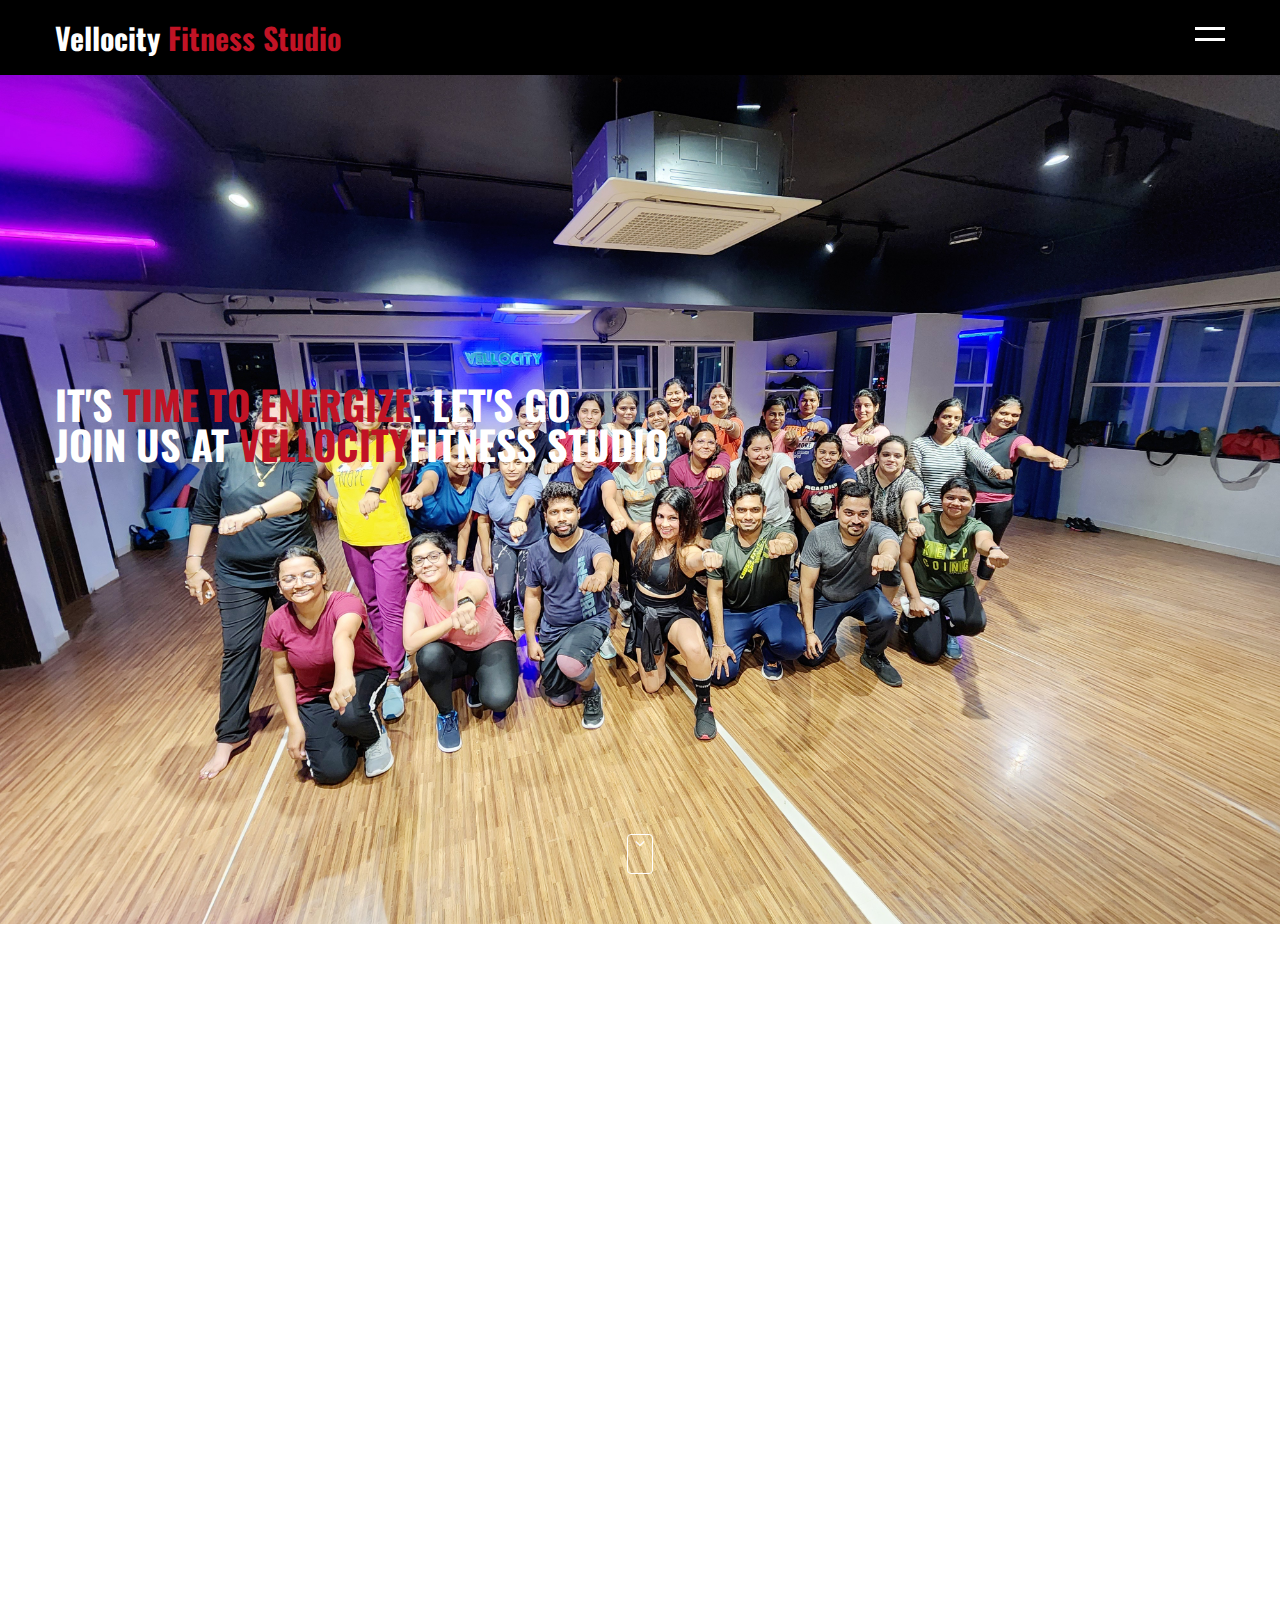
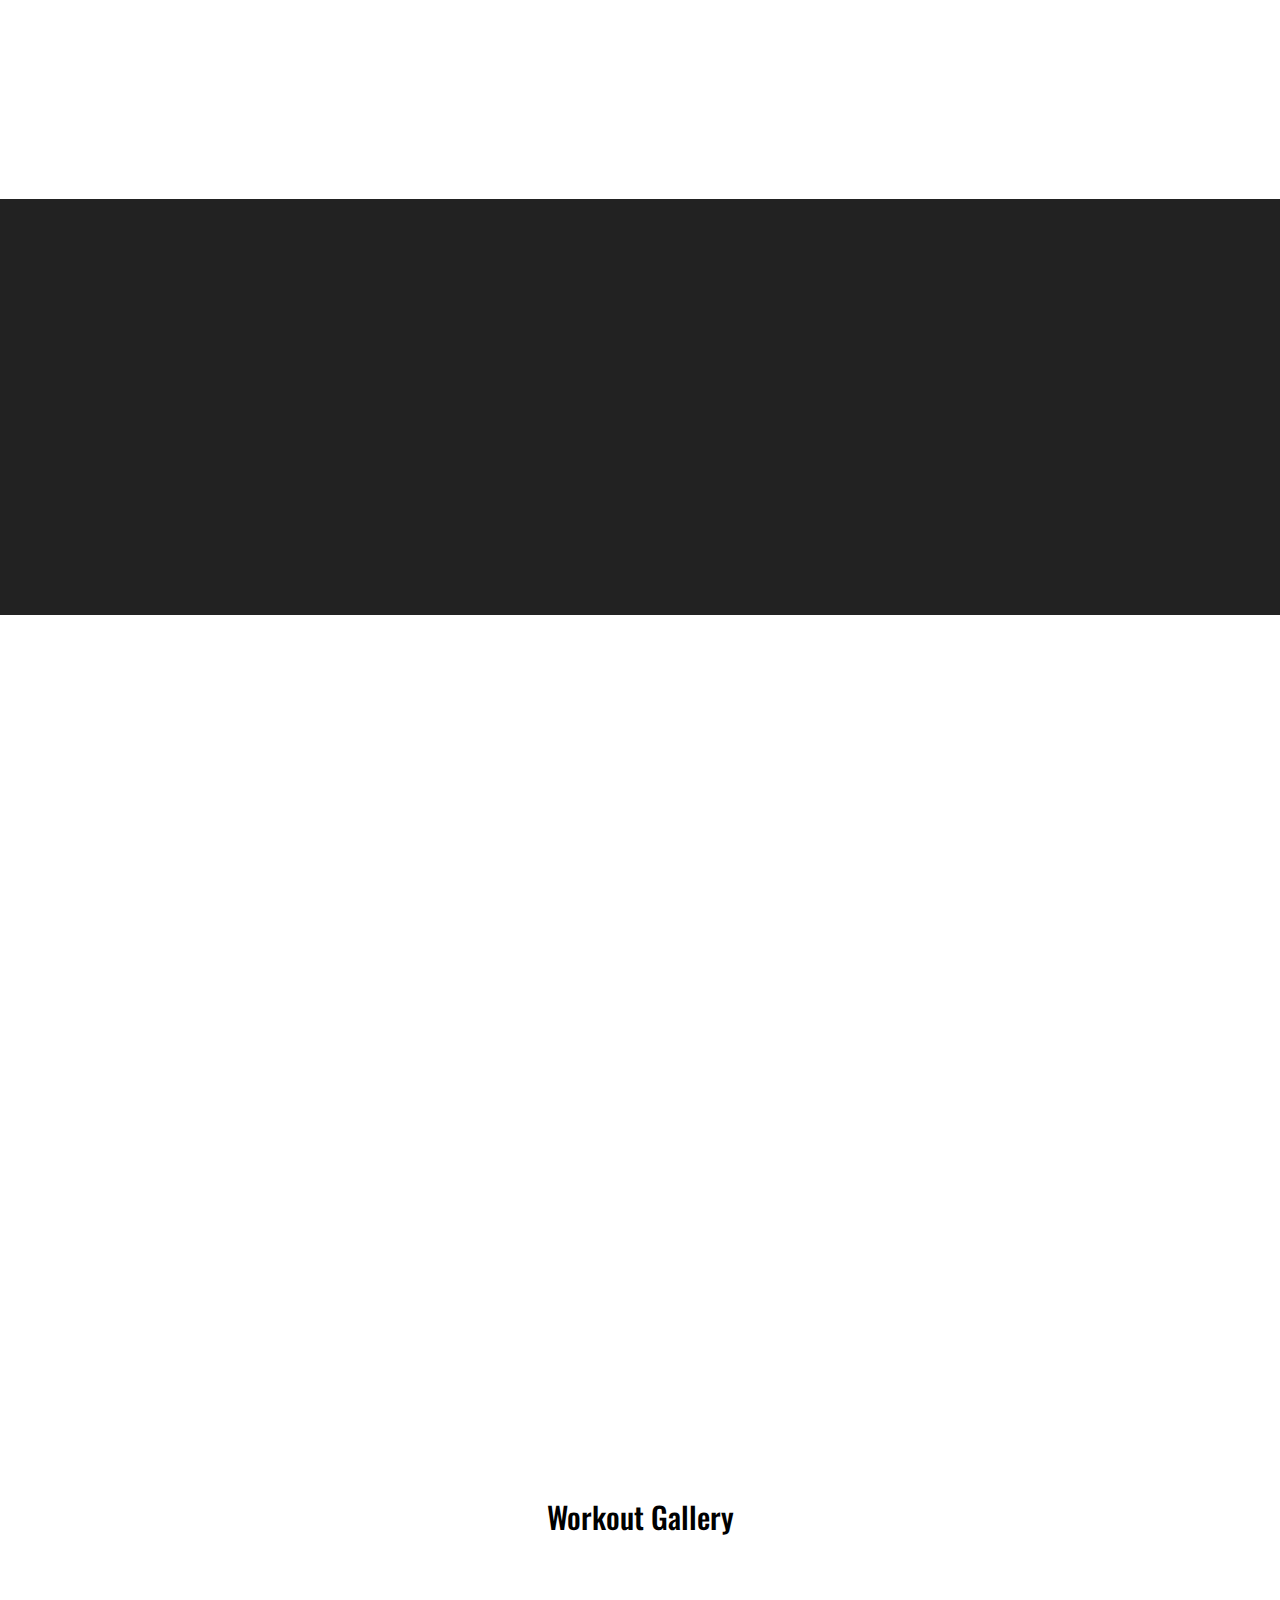
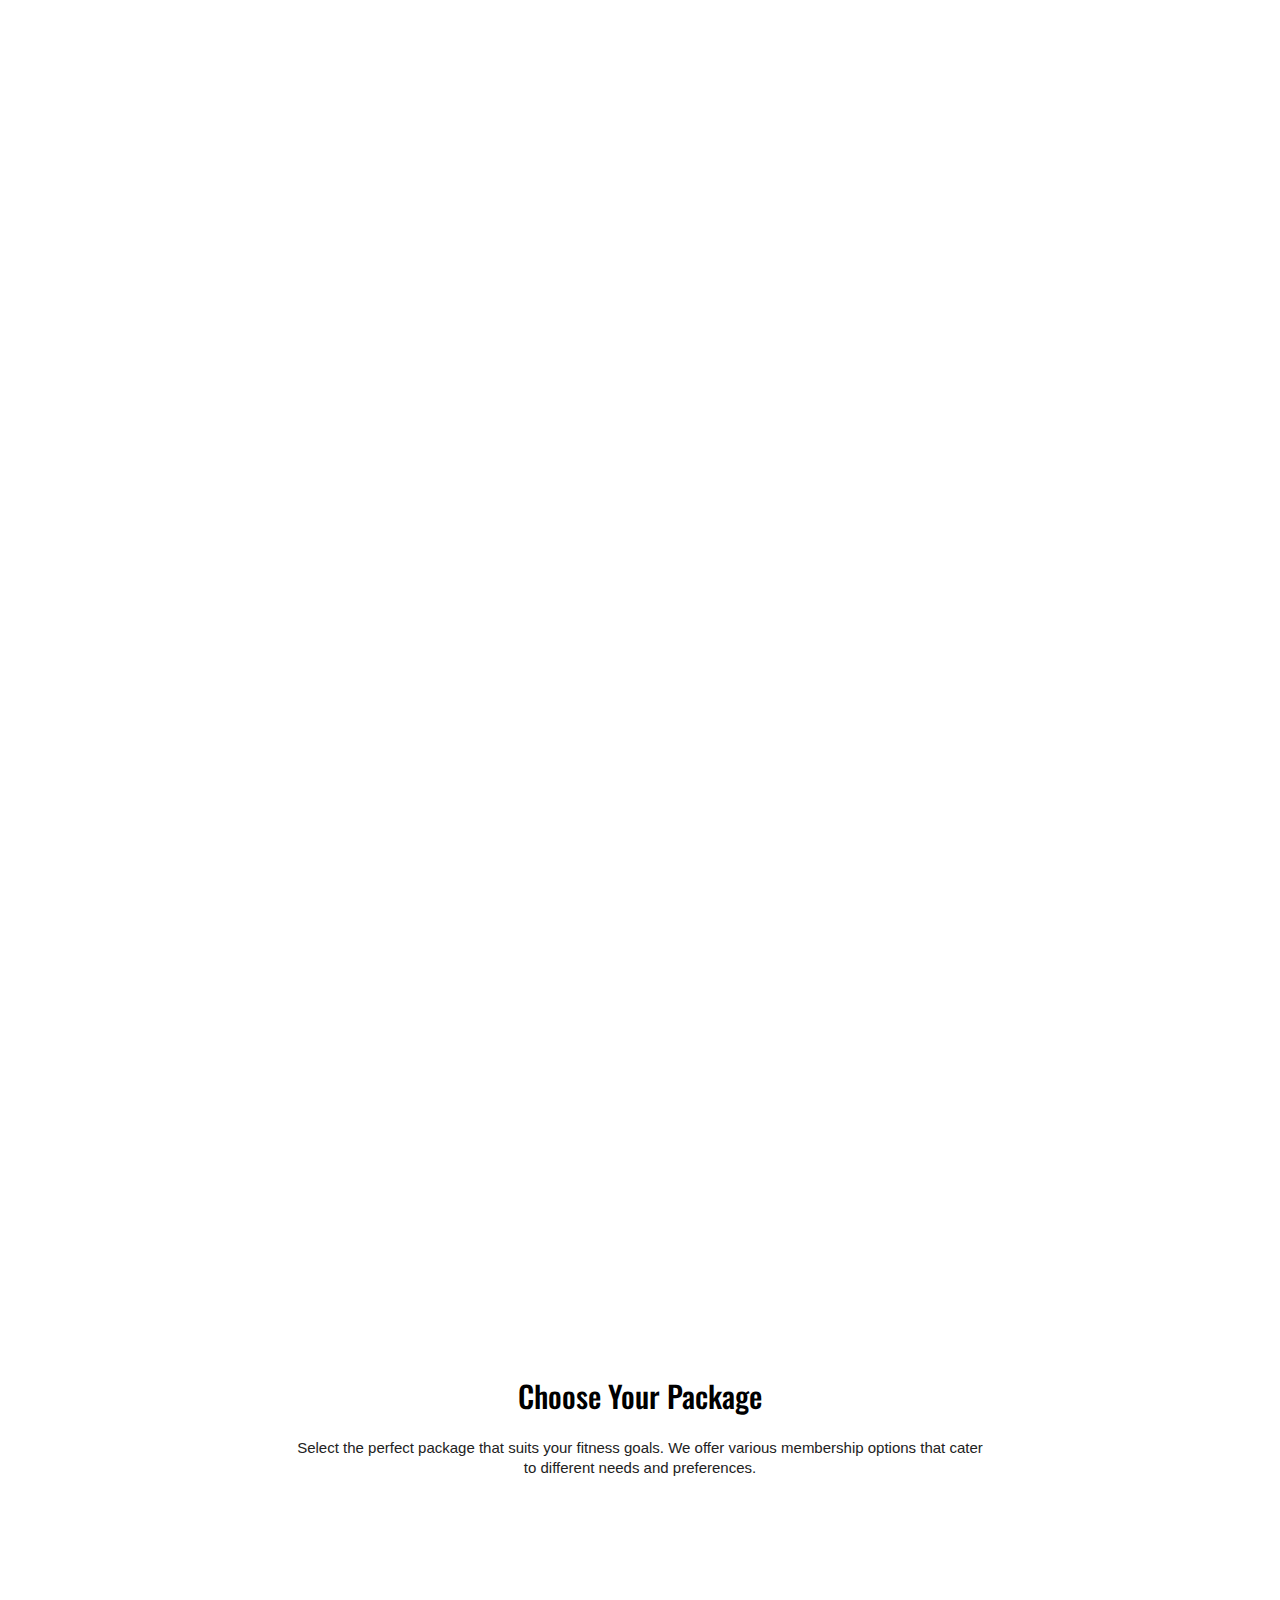
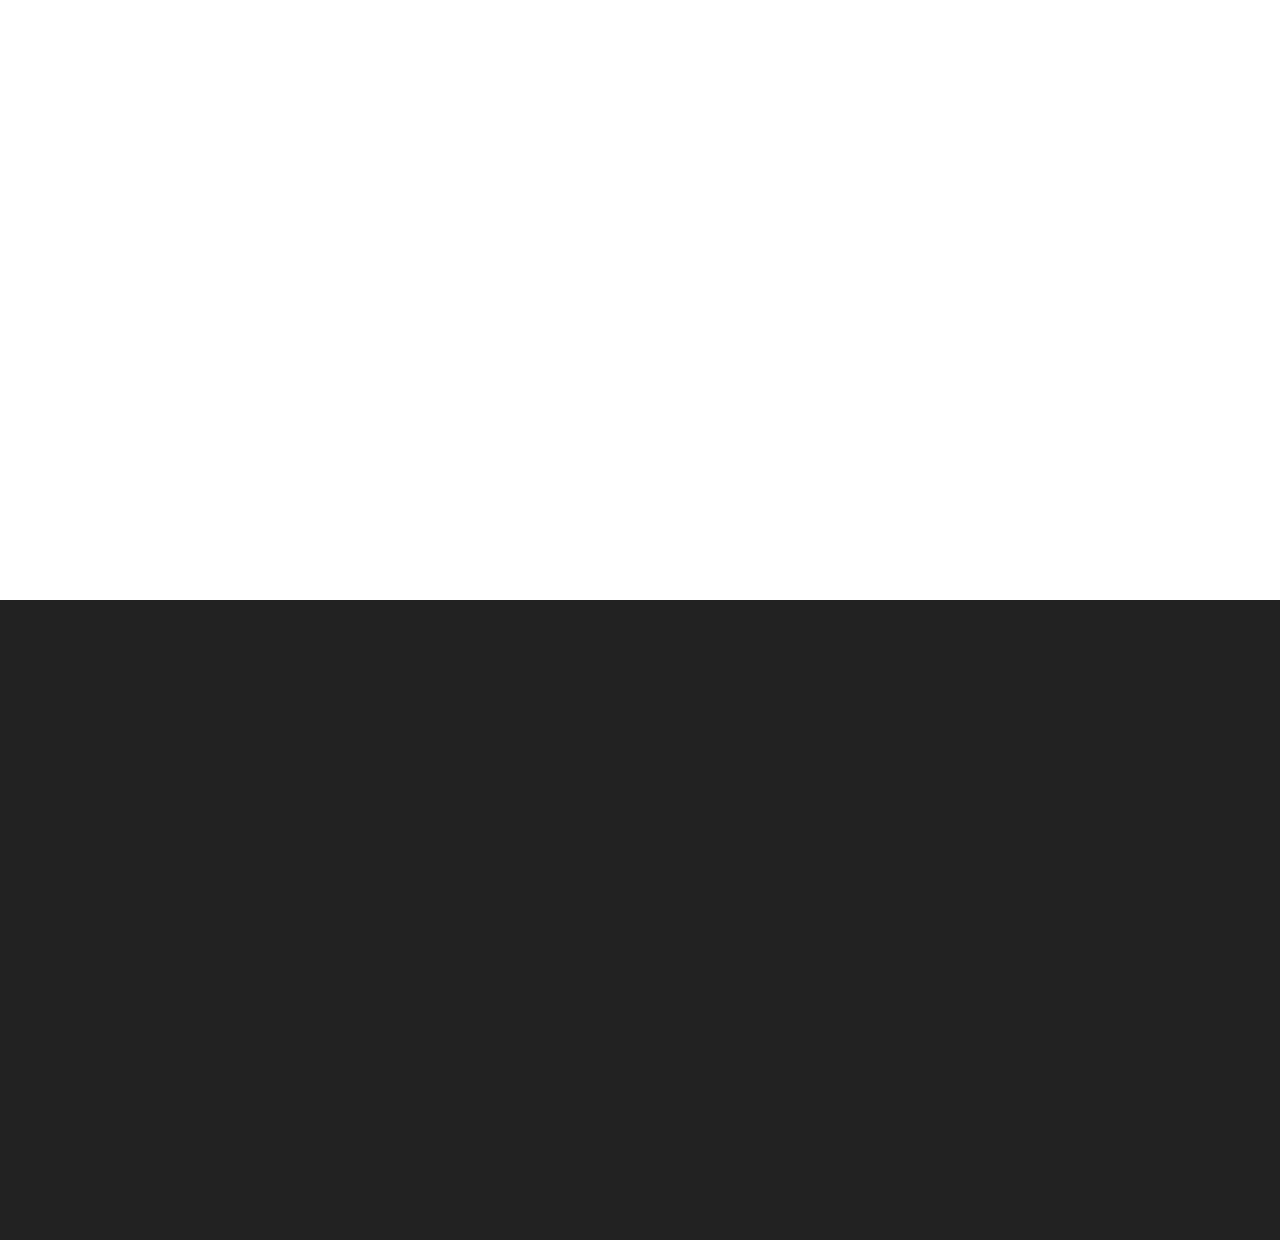
==== index.html @ 9fbf575a "website" ====
Here's your updated `index.html` for "Vellocity Fitness Studio" based on the provided business information:

```html
<!DOCTYPE html>
<html>
<head>
    <title>Vellocity Fitness Studio - Wakad, Pune</title>
    <meta name="viewport" content="width=device-width, initial-scale=1">
    <link rel="stylesheet" href="css/animate.css">
    <link rel="stylesheet" type="text/css" href="css/style.css">
    <style>
        .wow:first-child {
            visibility: hidden;
        }
    </style>
</head>
<body>
 
 <!-- Start Header  -->
 <header>
     <div class="container">
        <div class="logo">
             <a href="">Vellocity <span>Fitness Studio</span></a>
        </div>
        <a href="javascript:void(0)" class="ham-burger">
           <span></span>    
           <span></span>
        </a>
        <div class="nav">
            <ul>
                <li><a href="#home">Home</a></li>
                <li><a href="#about">About</a></li>
                <li><a href="#schedule">Schedule</a></li>
                <li><a href="#price">Price</a></li>
                <li><a href="#contact">Contact</a></li>
            </ul>
        </div>
     </div>
 </header>
 <!-- End Header  -->

  <!-- Start Home -->
  <section class="home wow flash" id="home">
     <div class="container">
          <h1 class="wow slideInLeft" data-wow-delay="1s">It's <span>time to energize</span>. Let's go</h1>
          <h1 class="wow slideInRight" data-wow-delay="1s">Join us at <span>Vellocity</span>Fitness Studio</h1>
     </div>
      <!-- go down -->
          <a href="#about" class="go-down">
              <i class="fa fa-angle-down" aria-hidden="true"></i>
          </a>
      <!-- go down -->
  </section>
  <!-- End Home -->

 <!-- Start About -->
  <section class="about" id="about">
      <div class="container">
          <div class="content">
               <div class="box wow bounceInUp">
                   <div class="inner">
                       <div class="img">
                          <img src="images/about1.jpg" alt="about" />
                       </div>
                       <div class="text">
                           <h4>High-Energy Zumba</h4>
                           <p>Experience the thrill of Zumba with our expert-led classes that promise to keep you moving. Perfect for anyone looking to infuse fun and energy into their workout routine.</p>
                       </div>
                   </div>
               </div>
                <div class="box wow bounceInUp" data-wow-delay="0.2s">
                   <div class="inner">
                       <div class="img">
                          <img src="images/about2.jpg" alt="about" />
                       </div>
                       <div class="text">
                           <h4>Yoga & More</h4>
                           <p>Our versatile yoga sessions cater to all levels, providing a calm yet challenging class for every participant. Perfect for enhancing flexibility, balance, and overall wellness.</p>
                       </div>
                   </div>
               </div>
               <div class="box wow bounceInUp">
				<div class="inner">
					<div class="img">
					   <img src="images/about3.jpg" alt="about" />
					</div>
					<div class="text">
						<h4>Bollywood Fitness</h4>
						<p>Experience the vibrant energy of Bollywood dance with our Bolly-Fit classes. Perfect for those who love to dance and want to get fit in the process. Its amazing how much fun you can have while dancing.</p>
					</div>
				</div>
			</div>
          </div>
      </div>
  </section>
 <!-- End About -->




<!-- Start Today -->
 <section class="start-today">
    <div class="container">
         <div class="content">
              <div class="box text wow slideInLeft">
                 <h2>Start Your Fitness Journey Today</h2>
                 <p>Don't wait any longer to take the first step towards a healthier, happier you. Join Vellocity Fitness Studio and discover your potential.</p>
                 <a href="#contact" class="btn">Join Now</a>
              </div>
              <div class="box img wow slideInRight">
                 <img src="images/gallery4.jpg" alt="start today" />
              </div>
         </div>
    </div>
 </section>
<!-- End Start Today -->

<!-- Start Schedule -->
<section class="schedule" id="schedule">
    <div class="container">
        <div class="content">
            <div class="box text wow slideInLeft">
                <h2>Class Schedule</h2>
                <p>
                    Check out our weekly class schedule to find the perfect time for your workout. Our flexible scheduling allows you to work out at your convenience.
                </p>
                <img src="images/schedule1.png" alt="schedule" />
            </div>
            <div class="box timing wow slideInRight">
                <table class="table">
                    <tbody>
                        <tr>
                            <td class="day">Monday</td>
                            <td><strong>6:00 AM - 10:00 AM</strong></td>
                            <td>Zumba every hour on the hour</td>
                        </tr>
                        <tr>
                            <td></td>
                            <td><strong>7:00 PM & 8:00 PM</strong></td>
                            <td>Zumba</td>
                        </tr>
                        <tr>
                            <td class="day">Tuesday</td>
                            <td><strong>6:00 AM - 10:00 AM</strong></td>
                            <td>Bolly-Fit at 6, 7, 8 AM; HIIT/Circuit/Core at 9 AM; Zumba at 10 AM</td>
                        </tr>
                        <tr>
                            <td></td>
                            <td><strong>7:00 PM & 8:00 PM</strong></td>
                            <td>Yoga at 7 PM; Zumba at 8 PM</td>
                        </tr>
                        <tr>
                            <td class="day">Wednesday</td>
                            <td><strong>6:00 AM - 10:00 AM</strong></td>
                            <td>Zumba at 6 AM; Yoga at 7 AM; Zumba at 8 AM; Bolly-Fit at 10 AM</td>
                        </tr>
                        <tr>
                            <td></td>
                            <td><strong>7:00 PM & 8:00 PM</strong></td>
                            <td>Zumba</td>
                        </tr>
                        <tr>
                            <td class="day">Thursday</td>
                            <td><strong>6:00 AM - 10:00 AM</strong></td>
                            <td>Bolly-Fit at 6 AM, 9 AM; Zumba at 7 AM; Yoga at 8 AM; Zumba at 10 AM</td>
                        </tr>
                        <tr>
                            <td></td>
                            <td><strong>7:00 PM & 8:00 PM</strong></td>
                            <td>Bolly-Fit</td>
                        </tr>
                        <tr>
                            <td class="day">Friday</td>
                            <td><strong>6:00 AM - 10:00 AM</strong></td>
                            <td>Zumba at 6 AM, 9 AM; Bolly-Fit at 7 AM, 8 AM, 10 AM</td>
                        </tr>
                        <tr>
                            <td></td>
                            <td><strong>7:00 PM & 8:00 PM</strong></td>
                            <td>Zumba at 7 PM; Bolly-Fit at 8 PM</td>
                        </tr>
                        <tr>
                            <td class="day">Saturday</td>
                            <td><strong>9:00 AM</strong></td>
                            <td>Yoga</td>
                        </tr>
                        <tr>
                            <td class="day">Sunday</td>
                            <td><strong>9:00 AM</strong></td>
                            <td>Zumba</td>
                        </tr>
                    </tbody>
                </table>
            </div>
        </div>
    </div>
</section>
<!-- End Schedule -->


<!-- Start Gallery -->
  <section class="gallery" id="gallery">
     <h2>Workout Gallery</h2>
    <div class="content">
         <div class="box wow slideInLeft">
             <img src="images/gallery1.jpg" alt="gallery" />
         </div>
         <div class="box wow slideInRight">
             <img src="images/gallery2.jpg" alt="gallery" />
         </div>
         <div class="box wow slideInLeft">
             <img src="images/gallery3.jpg" alt="gallery" />
         </div>
         <div class="box wow slideInRight">
             <img src="images/gallery5.jpg" alt="gallery" />
         </div>
    </div>
  </section>
<!-- End Gallery -->

<!-- Start Price -->
<section class="price-package" id="price">
    <div class="container">
        <h2>Choose Your Package</h2>
        <p class="title-p">Select the perfect package that suits your fitness goals. We offer various membership options that cater to different needs and preferences.</p>
        <div class="content">
            <div class="box wow bounceInUp">
                <div class="inner">
                    <div class="price-tag">
                        ₹2500 for 1 month
                    </div>
                    <div class="img">
                        <img src="images/price1.jpg" alt="price" />
                    </div>
                    <div class="text">
                        <h3>Basic Membership</h3>
                        <p>Access to gym facilities and all group classes. One-month membership. Contact for any offers.</p>
                        <a href="" class="btn">Join Now</a>
                    </div>
                </div>
            </div>
            <div class="box wow bounceInUp" data-wow-delay="0.2s">
                <div class="inner">
                    <div class="price-tag">
                        ₹6500 for 3 months
                    </div>
                    <div class="img">
                        <img src="images/price2.jpg" alt="price" />
                    </div>
                    <div class="text">
                        <h3>Standard Membership</h3>
                        <p>Enjoy a three-month membership with full access to our gym and classes. Save upto 20% off the standard rate. Contact for any offers.</p>
                        <a href="" class="btn">Join Now</a>
                    </div>
                </div>
            </div>
            <div class="box wow bounceInUp" data-wow-delay="0.4s">
                <div class="inner">
                    <div class="price-tag">
                        ₹12000 for 6 months
                    </div>
                    <div class="img">
                        <img src="images/price3.jpg" alt="price" />
                    </div>
                    <div class="text">
                        <h3>Premium Membership</h3>
                        <p>Six-month membership offering the most value with unlimited access and significant savings of more than 50%. Contact for any offers.</p>
                        <a href="" class="btn">Join Now</a>
                    </div>
                </div>
            </div>
            </div>
        </div>
    </div>
</section>

   <!-- End Price -->
  
   <!-- Start Contact -->
<section class="contact" id="contact">
	<div class="container">
	   <div class="content">
		   <div class="box text wow slideInRight">
				<h2>Get Connected with Vellocity Fitness Studio</h2>
				 <p class="title-p">Join us for a transformative fitness experience at the heart of Wakad, Pune. Reach out today to start your journey with Vellocity!</p>
				 <div class="info">
					 <ul>
						 <li><span class="fa fa-map-marker"></span> 202-203, 3rd Floor, Nisarg Tulip, above Vitalife clinic Nearest landmark Polaris hospital, Datta Mandir Rd, Wakad, Pune, Maharashtra 411057</li>
						 <li><span class="fa fa-phone"></span> +91 9766623660</li>
						 <li><span class="fa fa-envelope"></span> vellocityfds@gmail.com</li>
					 </ul>
				 </div>
				 <div class="social">
					  <a href="https://www.facebook.com/Vellocity"><span class="fa fa-facebook"></span></a>
					  <a href="https://instagram.com/vellocityfndstudio"><span class="fa fa-instagram-main"></span></a>
					  <a href="https://instagram.com/artteeofficial"><span class="fa fa-instagram-cold"></span></a>
					  <a href="https://www.youtube.com/@VellocityFitnessDanceStudio"><span class="fa fa-youtube-play"></span></a>
				 </div>
				 <div class="copy">
					 Powered By &copy; Vellocity Fitness Studio
				 </div>
		   </div>
		   <!-- Embed Google Maps -->
		   <div class="box map wow fadeIn">
			<iframe src="https://www.google.com/maps/embed?pb=!1m14!1m8!1m3!1d15125.672309818177!2d73.7641115!3d18.6002561!3m2!1i1024!2i768!4f13.1!3m3!1m2!1s0x3bc2b96e6f27c2df%3A0xb697a93cb6021c9b!2sVellocity%20Fitness%20Studio!5e0!3m2!1sen!2sin!4v1716822886343!5m2!1sen!2sin" width="600" height="450" style="border:0;" allowfullscreen="" loading="lazy" referrerpolicy="no-referrer-when-downgrade"></iframe>
		   </div>
	   </div>
	</div>
 </section>
 <!-- End Contact -->
 
  
   <!-- jquery -->
   <script src="https://ajax.googleapis.com/ajax/libs/jquery/3.4.1/jquery.min.js"></script>
  <script>
	  $(document).ready(function(){
  
		$(".ham-burger, .nav ul li a").click(function(){
		 
		  $(".nav").toggleClass("open")
  
		  $(".ham-burger").toggleClass("active");
		})      
		$(".accordian-container").click(function(){
		  $(".accordian-container").children(".body").slideUp();
		  $(".accordian-container").removeClass("active")
		  $(".accordian-container").children(".head").children("span").removeClass("fa-angle-down").addClass("fa-angle-up")
		  $(this).children(".body").slideDown();
		  $(this).addClass("active")
		  $(this).children(".head").children("span").removeClass("fa-angle-up").addClass("fa-angle-down")
		})
  
		 $(".nav ul li a, .go-down").click(function(event){
		   if(this.hash !== ""){
  
				event.preventDefault();
  
				var hash=this.hash; 
  
				$('html,body').animate({
				  scrollTop:$(hash).offset().top
				},800 , function(){
				   window.location.hash=hash;
				});
  
				// add active class in navigation
				$(".nav ul li a").removeClass("active")
				$(this).addClass("active")
		   }
		})
  })
  
  </script>
  <script src="js/wow.min.js"></script>
  <script>
	  wow = new WOW(
		{
		  animateClass: 'animated',
		  offset:       0,
		}
	  );
	  wow.init();
	</script>
  </body>
  </html>
---- css/style.css ----
@import url('https://fonts.googleapis.com/css?family=Oswald:300,400,500,600,700&display=swap');
@import url('https://stackpath.bootstrapcdn.com/font-awesome/4.7.0/css/font-awesome.min.css');
@import url('https://fonts.googleapis.com/css?family=Open+Sans&display=swap');

body{
	margin:0;
	padding:0;
	overflow-x: hidden;
}

*{
	box-sizing: border-box;
	margin:0;
	padding:0;
	font-family: 'Oswald', sans-serif;
}

/*Header*/

header{
	position:fixed;
	left: 0px;
	top:0px;
	width: 100%;
	z-index: 10;
	background-color: #000000;
	padding:15px 15px;
}
header .container{
	-webkit-display: flex;
	display: flex;
	justify-content: space-between;
	align-items: center;
}

header .logo a{
	font-size: 30px;
	text-decoration: none;
	color:#ffffff;
	font-weight: 700;
}
header .logo a span{
	color:#c11325;
}
header .nav{
	position: fixed;
	background-color: #c11325;
	width: 280px;
	top:0;
	right:0;
	height: 100%;
	z-index: 99;
	padding:100px 0px 15px; 
	-webkit-transform: translateX(100%);
	transform: translateX(100%);
	-webkit-transition: transform .5s ease;
    transition: transform .5s ease;
}
header .nav.open{
	-webkit-transform: translateX(0);
	transform: translateX(0);
}
header .nav ul{
	list-style: none;
	margin:0;
	padding:0px;
}
header .nav ul li{
display: block;
}
header .nav ul li a{
	text-decoration: none;
	font-size: 30px;
	font-weight: 400;
    color:#ffffff;
    display: block;
    position: relative;
    padding:10px 30px;
}
header .nav ul li a.active::before{
	content: '';
	position: absolute;
	left:0px;
	top:0px;
	height: 100%;
	width:100%;
	background-color:#000000;
	opacity:.2;
	-webkit-transition: width .5s ease;
	transition: width .5s ease;
	z-index: -1;
}
header .nav ul li a::before{
	content: '';
	position: absolute;
	left:0px;
	top:0px;
	height: 100%;
	width:0px;
	background-color:#000000;
	opacity:.2;
	-webkit-transition: width .5s ease;
	transition: width .5s ease;
	z-index: -1;
}
header .nav ul li a:hover::before{
	width: 100%;
}
header .ham-burger{
	display: inline-block;
	position: relative;
	z-index: 100;
}
header .ham-burger span{
	height: 3px;
	margin-bottom:8px;
	display: block;
	background-color:#ffffff;
	width:30px;
	-webkit-transition: transform .5s ease;
	transition: transform .5s ease;
}
header .ham-burger span:nth-child(1){
	transform-origin: left top;
}
header .ham-burger span:nth-child(2){
	transform-origin: left bottom;
}

header .ham-burger.active span:nth-child(1){
	-webkit-transform: rotate(45deg) translateY(-6px);
	transform: rotate(45deg) translateY(-6px);
}
header .ham-burger.active span:nth-child(2){
	-webkit-transform: rotate(-45deg) translateY(6px);
	transform: rotate(-45deg) translateY(6px)
}

.container{
	max-width: 1170px;
	margin: auto;
}

/*Home section*/
.home{
	height: 100vh;
	background-image: url('../images/home.jpg');
	background-size: cover;
	padding:15px;
	-webkit-display: flex;
	display: flex;
	position: relative;
}
.home .go-down{
  position: absolute;
  bottom: 50px;
  width: 26px;
  height:40px;
  border:1px solid #ffffff;
  display: block;
  border-radius:4px;
  text-align: center;
  left:50%;
  margin-left: -13px;
}
.home .go-down .fa{
	color:#ffffff;
	-webkit-animation: goDown 1s ease infinite;
	animation: goDown 1s ease infinite;
}
@-webkit-keyframes goDown{
	0%{transform: translateY(0);opacity:.5}
	100%{transform: translateY(10px);}
}
@keyframes goDown{
	0%{transform: translateY(0);opacity:.5}
	100%{transform: translateY(10px);}
}
.home .container{
  -webkit-display: flex;
  display: flex;
  flex-direction: column;
  flex-grow: 1;
}

.home h1{
	color:#ffffff;
	font-size: 40px;
	font-weight: 700;
	text-transform: uppercase;
	margin-top: -60px;
	margin-bottom: 40px;
	
}

.home h1 span{
	color:#c11325;;
}


/*About section*/

.about{
	padding:80px 0px;
	background-color:#ffffff;
}

.about .content{ 
 -webkit-display: flex;
 display: flex;
}
.about .content .box{
	flex:0 0 33.33%;
	max-width: 33.33%;
	padding:15px;
}
.about .content .box .inner{
	background-color:#222222;
}
.about .content .box:nth-child(2) .inner{
	background-color: #c11325;
}
.about .content .box .inner .img img{
	width: 100%;
}
.about .content .box .inner .text{
	padding:30px;
}

.about .content .box .inner .text h4{
  font-size: 20px;
  margin:0;
  padding: 0px 0px 15px;
  font-weight: 500;
  color:#ffffff;
 text-transform: capitalize;
  text-align: center;
}
.about .content .box .inner .text p{
	font-size: 15px;
	line-height:20px;
	color:#ffffff;
	text-align: center;
	margin:0;
	font-family: 'Open Sans', sans-serif;
}


/*Service Section*/
.service{
	padding:80px 0px;
	background-color: #c11325;
}

.service .content{
	-webkit-display:flex;
	display:flex;
}

.service .content .box{
	flex:0 0 50%;
	max-width: 50%;
	padding:15px;
}

.service .content .text h2{
	font-size: 30px;
	font-weight: 500;
	color:#ffffff;
	padding:0px 0px 20px;
}

.service .content .text p{
    font-size: 15px;
	line-height:20px;
	color:#ffffff;
	margin:0;
	padding:0px 0px 20px;
	font-family: 'Open Sans', sans-serif;
}

.service .content .text .btn{
	padding:8px 30px;
	background-color: #222222;
	color:#ffffff;
	text-decoration: none;
	display: inline-block;
	border:1px solid transparent;
	cursor: pointer;
	-webkit-transition: all .5s ease;
	transition: all .5s ease;
}

.service .content .text .btn:hover{
	border:1px solid #ffffff;
	color:#ffffff;
	background-color: transparent;
}
.service .content .accordian-container{
	margin-bottom: 5px;
}
.service .content .accordian-container .head{
	background-color:rgba(0,0,0,0.2);
	position: relative;
	padding:12px 15px;
	cursor: pointer;
}
.service .content .accordian-container .head .fa{
	position: absolute;
	right: 10px;
	top:13px;
	color:#ffffff;
	height:30px;
	width: 30px;
	text-align: center;
	line-height: 30px;
	color:#ffffff;
	border-radius: 50%;
}
.service .content .accordian-container .head h4{
  font-size: 20px;
  margin:0;
  padding:0;
  font-weight: 500;
  color: #ffffff;
  text-transform: capitalize;
}
.service .content .accordian-container.active .head{
  background-color: #222222;	
}
.service .content .accordian-container .body{
	display: none;
	padding:15px;
	background-color: #222222;
	border-top:1px solid #333333;
}

.service .content .accordian-container:nth-child(1) .body{
	display: block;
}
.service .content .accordian-container .body p{
    font-size: 15px;
	line-height:20px;
	color:#ffffff;
	margin:0;
	padding:0;
	font-family: 'Open Sans', sans-serif;	
}


/*Classes Section*/

.classes{
	padding:80px 0px 50px;
	background-color: #ffffff;
}

.classes .content{
	-webkit-display: flex;
	display: flex;
}

.classes .content .box{
	padding:15px;
	flex:0 0 50%;
	max-width: 50%;
}

.classes .content .img img{
	width: 100%;
	-webkit-transform: rotateY(180deg);
	transform: rotateY(180deg);
}

.classes .content .text h2{
    font-size: 30px;
    font-weight: 500;
    color: #000000;
    padding: 0px 0px 20px;
}

.classes .content .text p{
	font-size: 15px;
    line-height: 20px;
    color: #000000;
    margin: 0;
    padding: 0px 0px 30px;
    font-family: 'Open Sans', sans-serif;
}


.classes .content .class-items .item{
	margin-bottom: 30px;
	display: flex;
}
.classes .content .class-items .item:nth-child(1){
 background-color: #222222;
}
.classes .content .class-items .item:nth-child(2){
 background-color: #c11325;
}
.classes .content .class-items .item .item-text{
	padding: 15px;
	display: flex;
	flex-direction: column;
	justify-content: center;
}
.classes .content .class-items .item .item-text,
.classes .content .class-items .item .item-img{
	flex:0 0 50%;
	max-width: 50%;
	position: relative;
}

.classes .content .class-items .item .item-img img{
 width: 100%;
 display: block;
}
.classes .content .class-items .item .item-img .price{
	position: absolute;
	height: 50px;
	width: 60px;
	font-size:20px;
	font-weight: 500; 
	color:#ffffff;
	text-align: center;
	line-height: 50px;
}
.classes .content .class-items .item:nth-child(1) .item-img .price{
 background-color: #c11325;
 left:0;
 top:0;
}
.classes .content .class-items .item:nth-child(2) .item-img .price{
 background-color: #222222;
 right:0;
 top:0;
}
.classes .content .class-items .item .item-text h4{
	font-size: 20px;
    margin: 0;
    padding: 0px 0px 15px;
    font-weight: 500;
    color: #ffffff;
    text-transform: capitalize;
    text-align: left;
}

.classes .content .class-items .item .item-text p{
	font-size: 15px;
    line-height: 20px;
    color: #ffffff;
    text-align:left;
    margin: 0;
    padding:0 0 20px;
    font-family: 'Open Sans', sans-serif;
}
.classes .content .class-items .item .item-text a{
 font-size: 16px;
 text-decoration: none;
 display: inline-block;
}

.classes .content .class-items .item .item-text a{
	color:#ffffff;
}




/*Start Today Section*/
.start-today{
	background-color: #222222;
}

.start-today .content{
	-webkit-display: flex;
	display: flex;
	align-items: center;
}

.start-today .content .box{
	flex:0 0 50%;
	max-width: 50%;
	padding:0px 15px;
}

.start-today .content .img img{
	width: 100%;
	display: block;
}

.start-today .content .text h2{
	font-size: 30px;
    font-weight: 500;
    color: #ffffff;
    padding: 0px 0px 20px;
}

.start-today .content .text p{
	font-size: 15px;
    line-height: 20px;
    color: #ffffff;
    margin: 0;
    padding: 0px 0px 20px;
    font-family: 'Open Sans', sans-serif;
}

.start-today .content .text .btn{
	padding: 8px 30px;
    background-color: #c11325;
    color: #ffffff;
    text-decoration: none;
    display: inline-block;
    border: 1px solid transparent;
    cursor: pointer;
    -webkit-transition: all .5s ease;
    transition: all .5s ease;
}

.start-today .content .text .btn:hover{
	color:#ffffff;
	border-color: #ffffff;
	background-color: transparent;
}




/*Class Schedule Section*/
.schedule{
	padding:80px 0px;
}

.schedule .content{
	-webkit-display: flex;
	display: flex;
}

.schedule .content .box{
	flex:0 0 50%;
	max-width: 100%;
	padding:15px;
}

.schedule .content .text h2{
   font-size: 30px;
    font-weight: 500;
    color: #000000;
    padding: 0px 0px 20px;
}

.schedule .content .text p{
	font-size: 15px;
    line-height: 20px;
    color: #222222;
    margin: 0;
    padding: 0px 0px 20px;
    font-family: 'Open Sans', sans-serif;
}
.schedule .content .text img{
	width: 100%;
	transform: rotateY(180deg);
}

.schedule .content .timing .table{
	width: 100%;
	border-collapse: collapse;
}

.schedule .content .timing .table td{
	border:1px solid #dfdfdf;
	padding: 8px;
	font-size: 15px;
	text-align: center;
	color:#222222;
}

.schedule .content .timing .table tr:nth-child(even) td.day{
	background-color: #222222;
}
.schedule .content .timing .table tr:nth-child(odd) td.day{
	background-color: #444444;
}
.schedule .content .timing .table tr:nth-child(1) td.day{
	background-color: #c11325;
}
.schedule .content .timing .table tr td.day{
	color:#ffffff;
	border-color:transparent;
}


/*Gallery Section*/

.gallery .content{
	-webkit-display: flex;
	display: flex;
	flex-wrap: wrap;
}

.gallery .content .box{
	flex:0 0 50%;
	max-width: 50%;	
}
.gallery .content .box img{
	display: block;
	width: 100%;
	-webkit-filter: grayscale(100%);
	filter: grayscale(100%);
	-webkit-transition: all .5s ease;
	transition: all .5s ease;
}
.gallery .content .box img:hover{
	-webkit-filter: grayscale(0%);
	filter: grayscale(0%);
}

.gallery h2{
	font-size: 30px;
    font-weight: 500;
    color: #000000;
    padding: 0px 0px 20px;
    text-align: center;
}


/*Price Section*/

.price-package{
	padding: 80px 0px;
	background-color: #ffffff;
}
.price-package h2{
	font-size: 30px;
	font-weight: 500;
	color:#000000;
	padding: 0px 0px 20px;
	text-align: center;
}

.price-package .title-p{
 font-size: 15px;
 line-height: 20px;
 color:#222222;
 margin:0;
 text-align: center;
 padding:0 20% 50px;
 font-family: 'Open-sans', sans-serif;
}

.price-package .content{
	-webkit-display: flex;
	display: flex;
}
.price-package .content .box{
	flex:0 0 33.33%;
	max-width: 33.33%;
	padding: 15px;
}
.price-package .content .box .inner{
	background-color: #f0f0f0;
}
.price-package .content .box .inner .price-tag{
	padding: 15px;
	font-size: 20px;
	background-color: #c11325;
	color:#ffffff;
	text-align: center;
	font-weight: 700;
}
.price-package .content .box .inner .text{
	padding:30px 15px;
	text-align: center;
}
.price-package .content .box .inner .text h3{
	font-size: 24px;
	color:#222222;
	margin:0;
	padding:0px 0px 20px;
	font-weight: 700;
}
.price-package .content .box .inner .text p{
 font-size: 15px;
 line-height: 20px;
 color:#222222;
 margin:0;
 text-align: center;
 padding:0 0 5px;
 font-family: 'Open-sans', sans-serif;	
}
.price-package .content .box .inner .text .btn{
    padding: 8px 30px;
    background-color: #c11325;
    color: #ffffff;
    text-decoration: none;
    display: inline-block;
    border: 1px solid transparent;
    cursor: pointer;
    -webkit-transition: all .5s ease;
    transition: all .5s ease;
    margin-top: 10px;
}
.price-package .content .box .inner .text .btn:hover{
	border-color:#222222;
	color:#222222;
	background-color: transparent;
}
.price-package .content .box .inner .img img{
	width: 100%;
}



/*Contact Section*/

.contact{
	padding:80px 0px;
	background-color: #222222;
}

.contact .content{
	-webkit-display: flex;
	display: flex;
}

.contact .content .box{
	flex:0 0 50%;
	max-width: 50%;
	padding: 15px;
}

.contact .content .form input,
.contact .content .form textarea{
 height: 45px;
 width: 100%;
 padding:6px 12px;
 margin-bottom: 25px;
 background-color: transparent;
 border:1px solid #ffffff;
 font-family: 'Open-sans',sans-serif;
 color:#ffffff;
}
.contact .content .form input:focus,
.contact .content .form textarea:focus{
 outline: none;
}
.contact .content .form input::placeholder,
.contact .content .form textarea::placeholder{
	color:#ffffff;
}
.contact .content .form textarea{
	height: 100px;
}

.contact .content .form button{
	border:none;
	outline: none;
	box-shadow: none;
	height: 45px;
	padding:0px 50px;
	border:1px solid transparent;
	background-color: #c11325;
	color:#ffffff;
	font-size: 15px;
	transition: all .5s ease;
	cursor: pointer;
}
.contact .content .form button:hover{
	background-color:transparent;
	color:#ffffff; 
    border-color:#ffffff;
}

.contact .content .text h2{
	font-size: 30px;
    font-weight: 500;
    color: #c11325;
    padding: 0px 0px 20px;
}
.contact .content .text p{
    font-size: 15px;
    line-height: 20px;
    color: #ffffff;
    margin: 0;
    padding: 0px 0px 30px;
    font-family: 'Open-sans', sans-serif;
}

.contact .content .text .info ul{
	list-style: none;
	padding:0;
	margin:0;
}

.contact .content .text .info li{
	display: block;
	margin-bottom: 15px;
	color:#ffffff;
	font-size: 15px;
	letter-spacing: 1px;
	position: relative;
	padding-left: 40px;
	font-family: 'Open-Sans',sans-serif;
}
.contact .content .text .info li span{
	display: inline-block;
	position: absolute;
	left:0px;
	top:0px;
	font-size: 20px;
	color:#c11325;
}
.contact .content .text .social {
	padding-top: 30px;
}
.contact .content .text .social a{
	height: 40px;
	width: 40px;
	line-height: 40px;
	text-align: center;
	background-color: #c11325;
    text-decoration: none;	
    display: inline-block;
    margin-right: 10px;
    transition: all .5s ease;
    border:1px solid transparent;
} 

.contact .content .text .social a:hover{
	background-color: transparent;
    border-color: #ffffff;
}

.contact .content .text .social a span{
	color:#ffffff;
	font-size: 20px;
}

.contact .content .text .copy{
	border-top:1px solid #333333;
	margin-top: 30px;
	padding-top: 20px;
	color:#c5c5c5;
	font-size: 15px;
}




/*Responsive*/

/*if screen width is less than or equal to 991px then*/
@media(max-width: 991px){
   .home{
   	background-position: center;
   }
  .classes .content{
  	flex-wrap: wrap;
  }
 .classes .content .box {
    flex: 0 0 100%;
    max-width: 100%;
}
.classes .content .img{
	display: none;
}
.start-today .content .box{
	padding:15px;
}
}

/*if screen width is less than or equal to 767px then*/
@media(max-width: 767px){
  .home h1{
      font-size: 40px;
  }
  .about .content{
  	 flex-wrap: wrap;
  }
  .about .content .box {
    flex: 0 0 100%;
    max-width: 100%;
}
.service .content{
	flex-wrap: wrap;
}
.service .content .box {
    flex: 0 0 100%;
    max-width: 100%;
}
.classes .content .class-items .item{
	flex-wrap: wrap;
}
.classes .content .class-items .item .item-text, 
.classes .content .class-items .item .item-img {
    flex: 0 0 100%;
    max-width: 100%;
}
.schedule .content{
	flex-wrap: wrap;
}
.schedule .content .box{
flex: 0 0 100%;
    max-width: 100%;	
}
.start-today .content{
	flex-wrap: wrap;
}
.start-today .content .box {
    flex: 0 0 100%;
    max-width: 100%;
  }
 .gallery .content{
  flex-wrap: wrap;
 }
.gallery .content .box {
    flex: 0 0 100%;
    max-width: 100%;
}
.price-package .content{
	flex-wrap: wrap;
}
.price-package .content .box {
    flex: 0 0 100%;
    max-width: 100%;
}
.contact .content{
	flex-wrap: wrap;
}
.contact .content .box {
    flex: 0 0 100%;
    max-width: 100%;
}
}

/*if screen width is less than or equal to 550px then*/
@media(max-width: 550px){
  .home h1{
      font-size: 30px;
  }
}
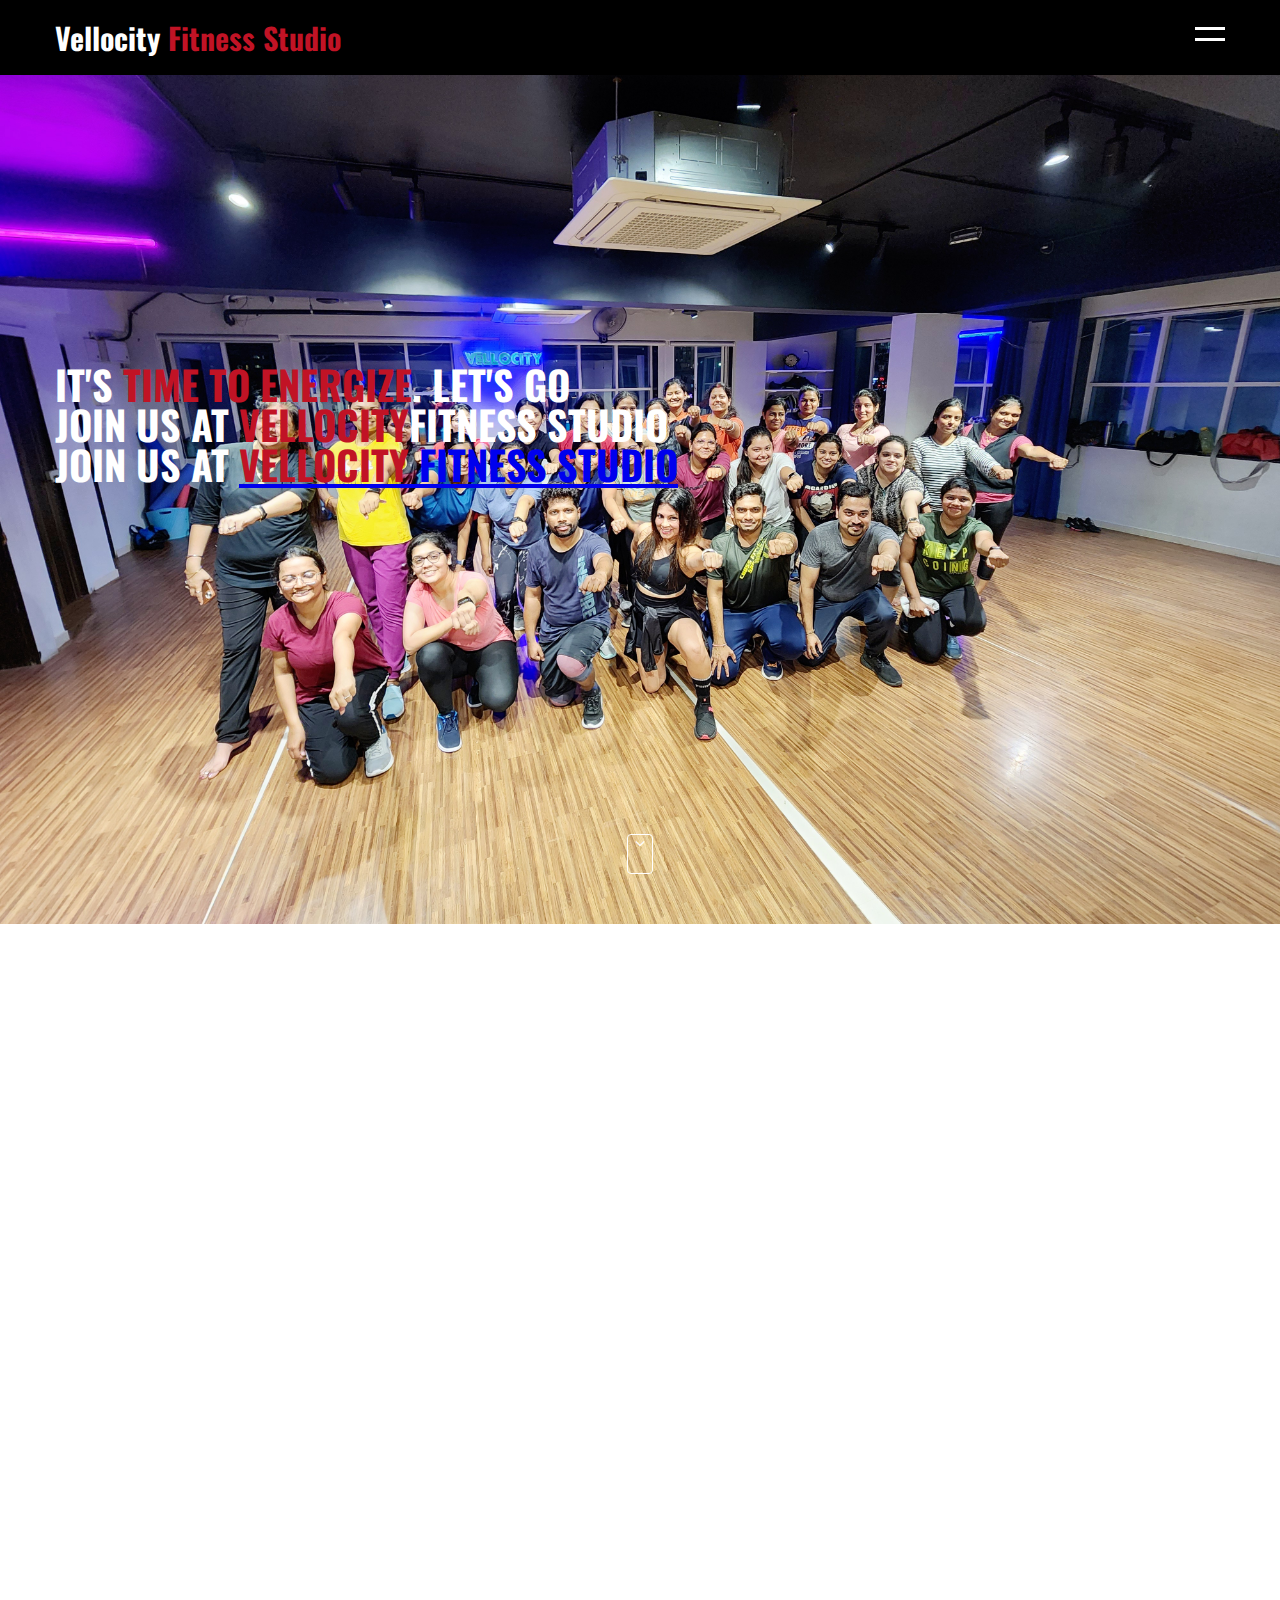
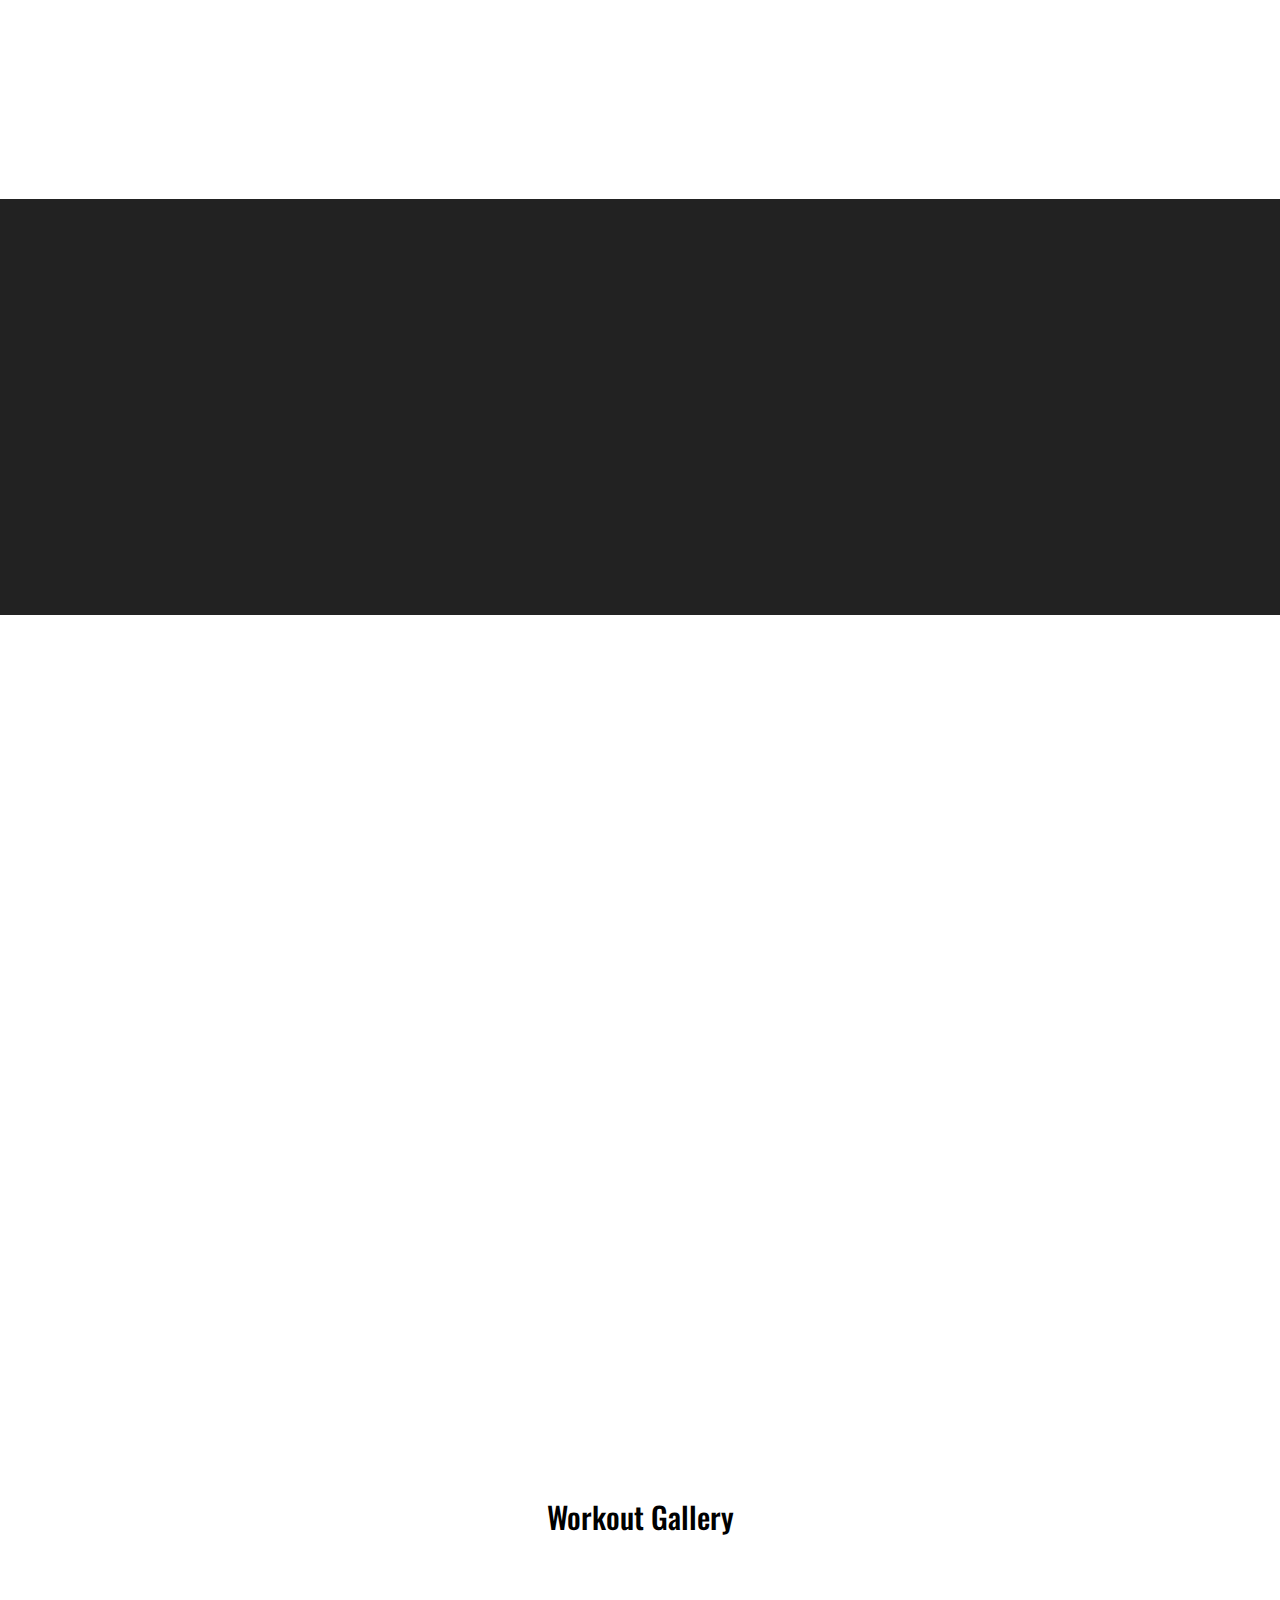
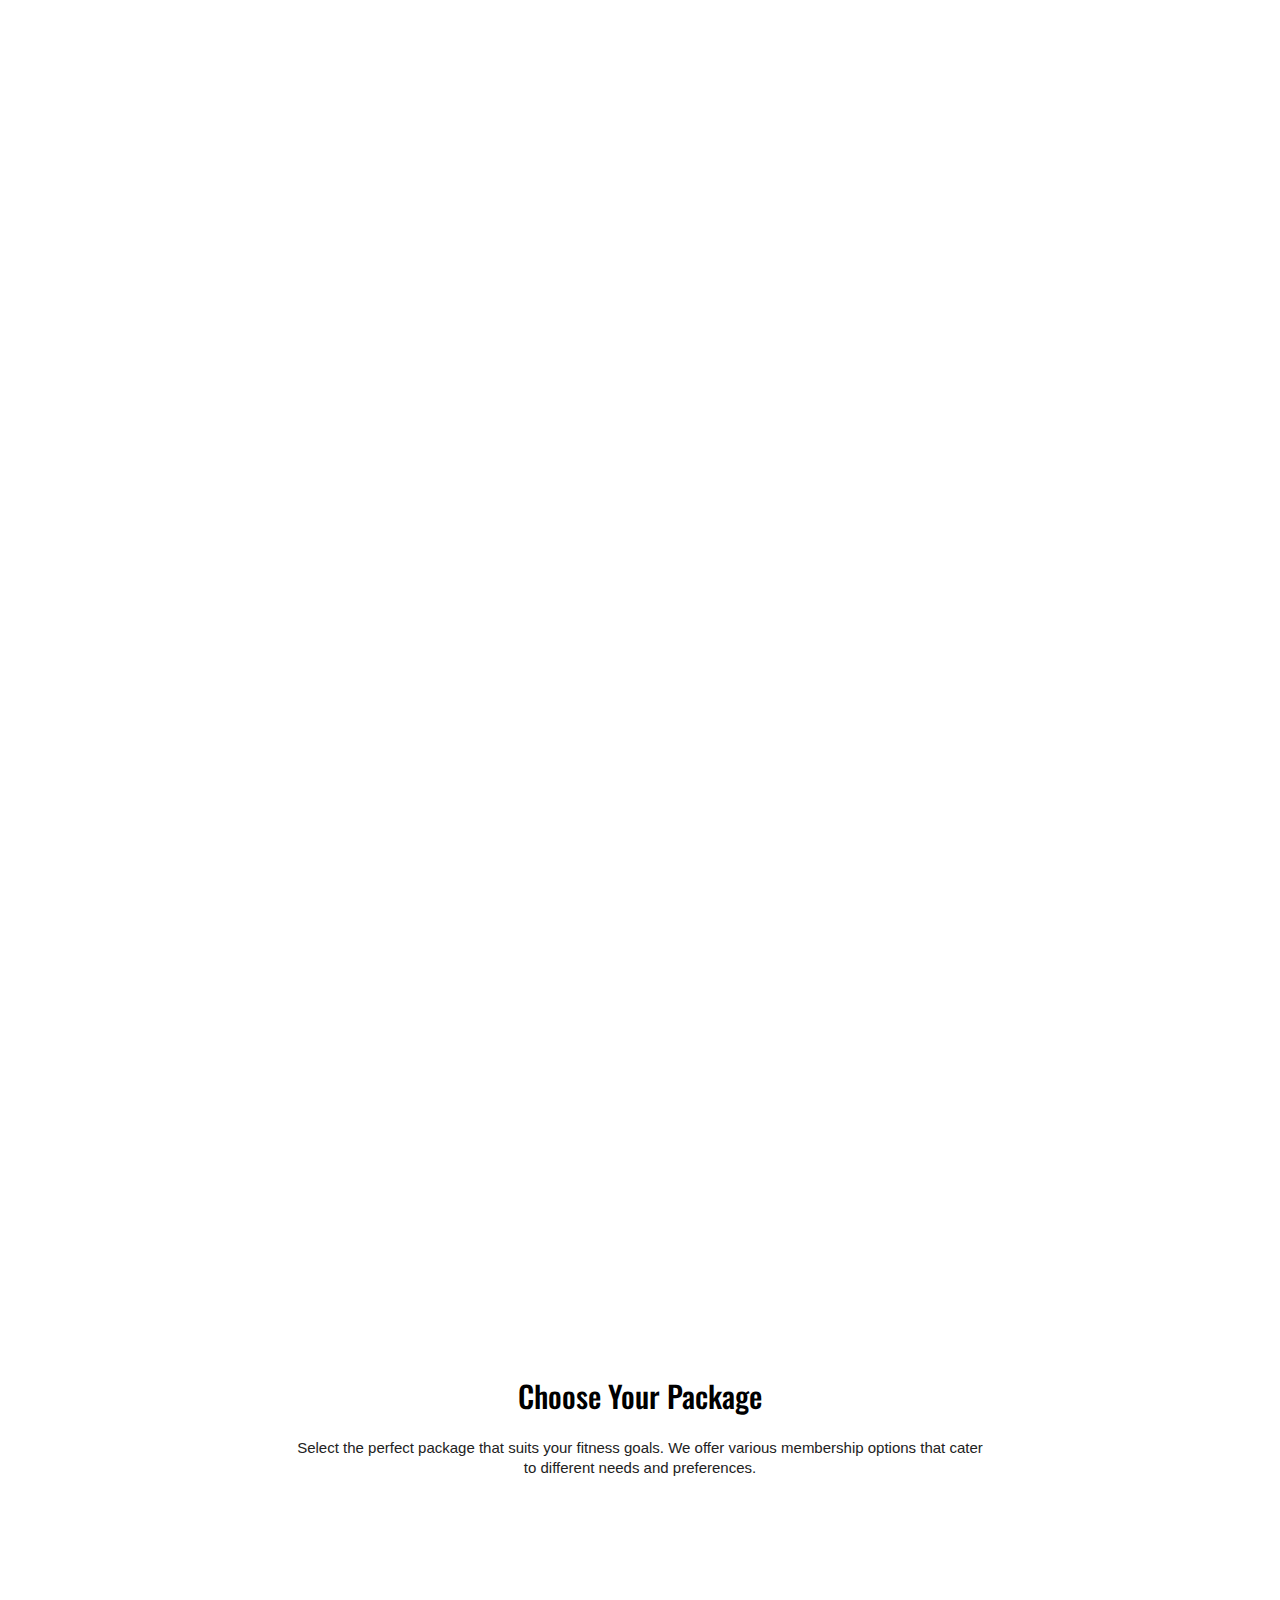
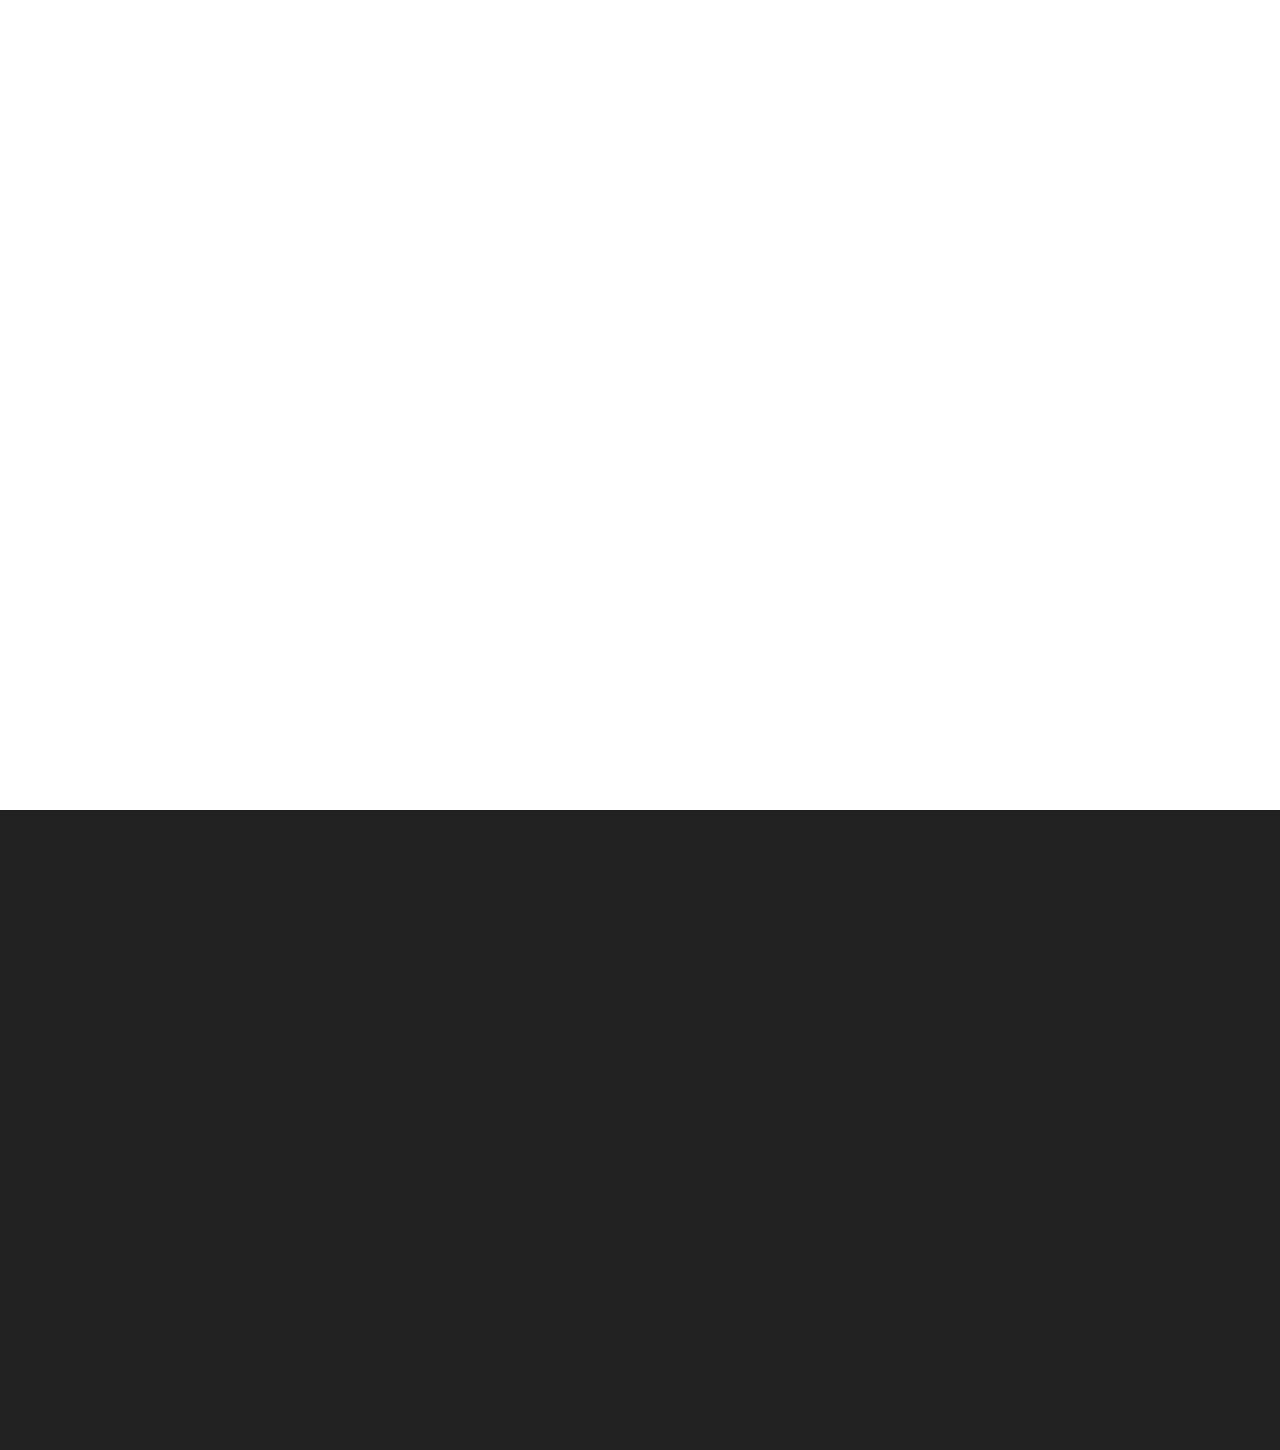
==== commit 4e94eb59: "get to know more" ====
--- a/index.html
+++ b/index.html
@@ -44,6 +44,9 @@
      <div class="container">
           <h1 class="wow slideInLeft" data-wow-delay="1s">It's <span>time to energize</span>. Let's go</h1>
           <h1 class="wow slideInRight" data-wow-delay="1s">Join us at <span>Vellocity</span>Fitness Studio</h1>
+          <h1 class="wow slideInRight" data-wow-delay="1s">
+            Join us at <a href="https://new-interface-b95f7b.zapier.app/" target="_blank" class="offer-link" aria-label="Learn about our packages and current offers"><span>Vellocity</span> Fitness Studio</a>
+        </h1>
      </div>
       <!-- go down -->
           <a href="#about" class="go-down">
@@ -124,7 +127,7 @@
                 <p>
                     Check out our weekly class schedule to find the perfect time for your workout. Our flexible scheduling allows you to work out at your convenience.
                 </p>
-                <img src="images/schedule1.png" alt="schedule" />
+                <img src="images/schedule1.jpg" alt="schedule" />
             </div>
             <div class="box timing wow slideInRight">
                 <table class="table">
@@ -288,6 +291,8 @@
 						 <li><span class="fa fa-map-marker"></span> 202-203, 3rd Floor, Nisarg Tulip, above Vitalife clinic Nearest landmark Polaris hospital, Datta Mandir Rd, Wakad, Pune, Maharashtra 411057</li>
 						 <li><span class="fa fa-phone"></span> +91 9766623660</li>
 						 <li><span class="fa fa-envelope"></span> vellocityfds@gmail.com</li>
+                         <a href="https://new-interface-b95f7b.zapier.app/" target="_blank">Click To Get to know about Packages and Current Offers.</a>
+
 					 </ul>
 				 </div>
 				 <div class="social">
@@ -363,4 +368,4 @@
 	</script>
   </body>
   </html>
-  +  
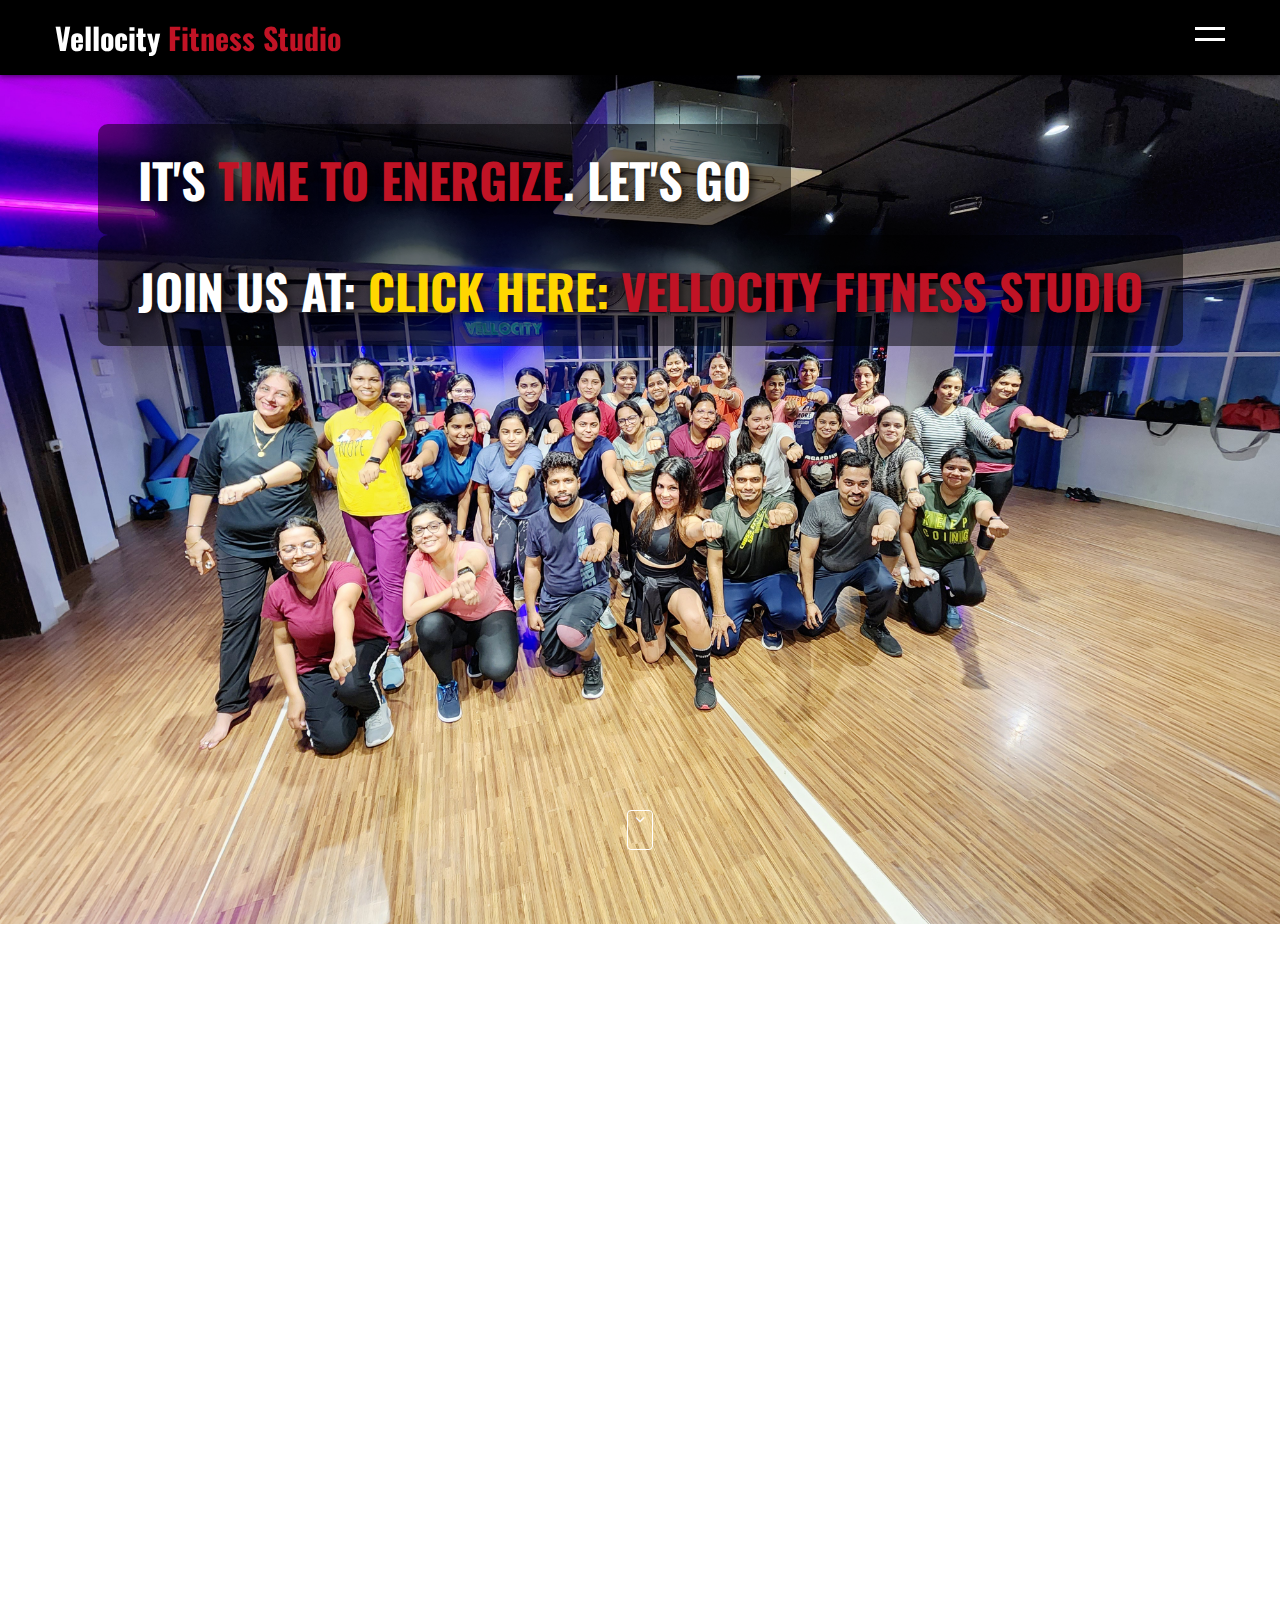
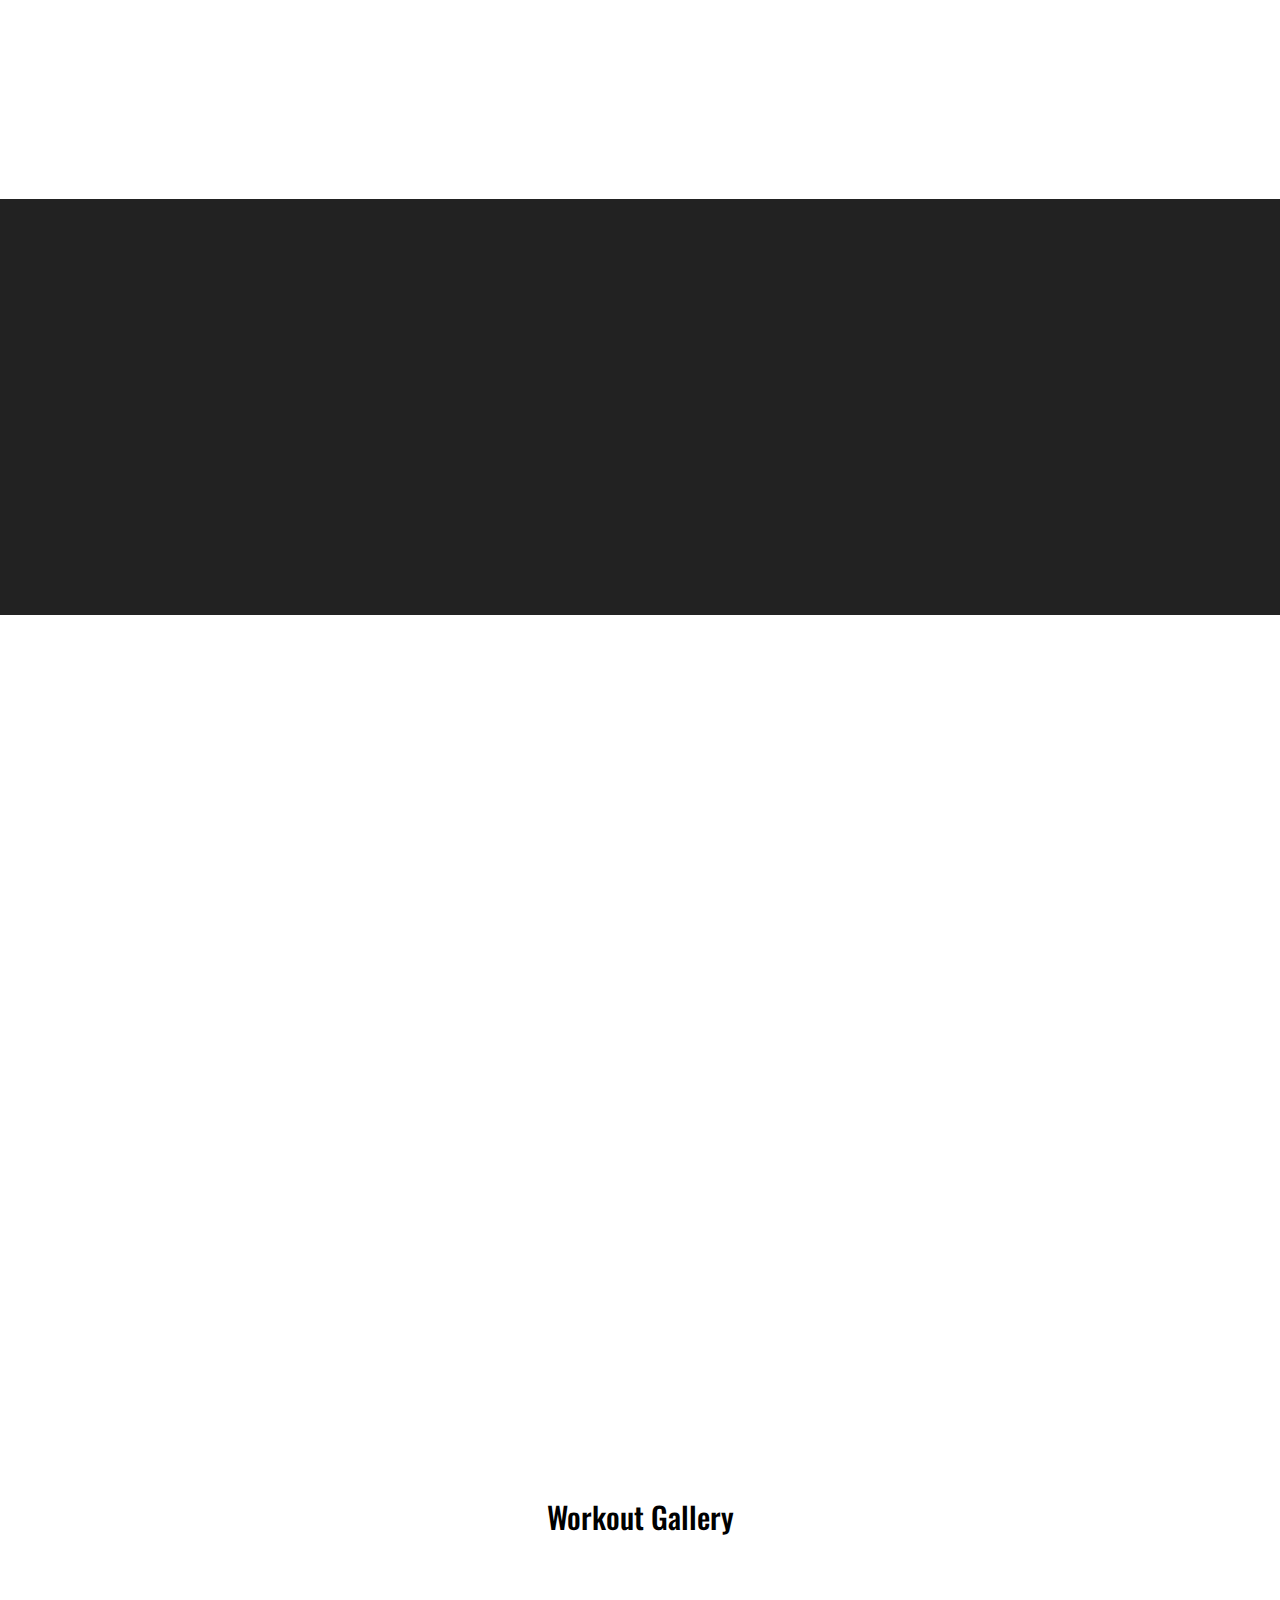
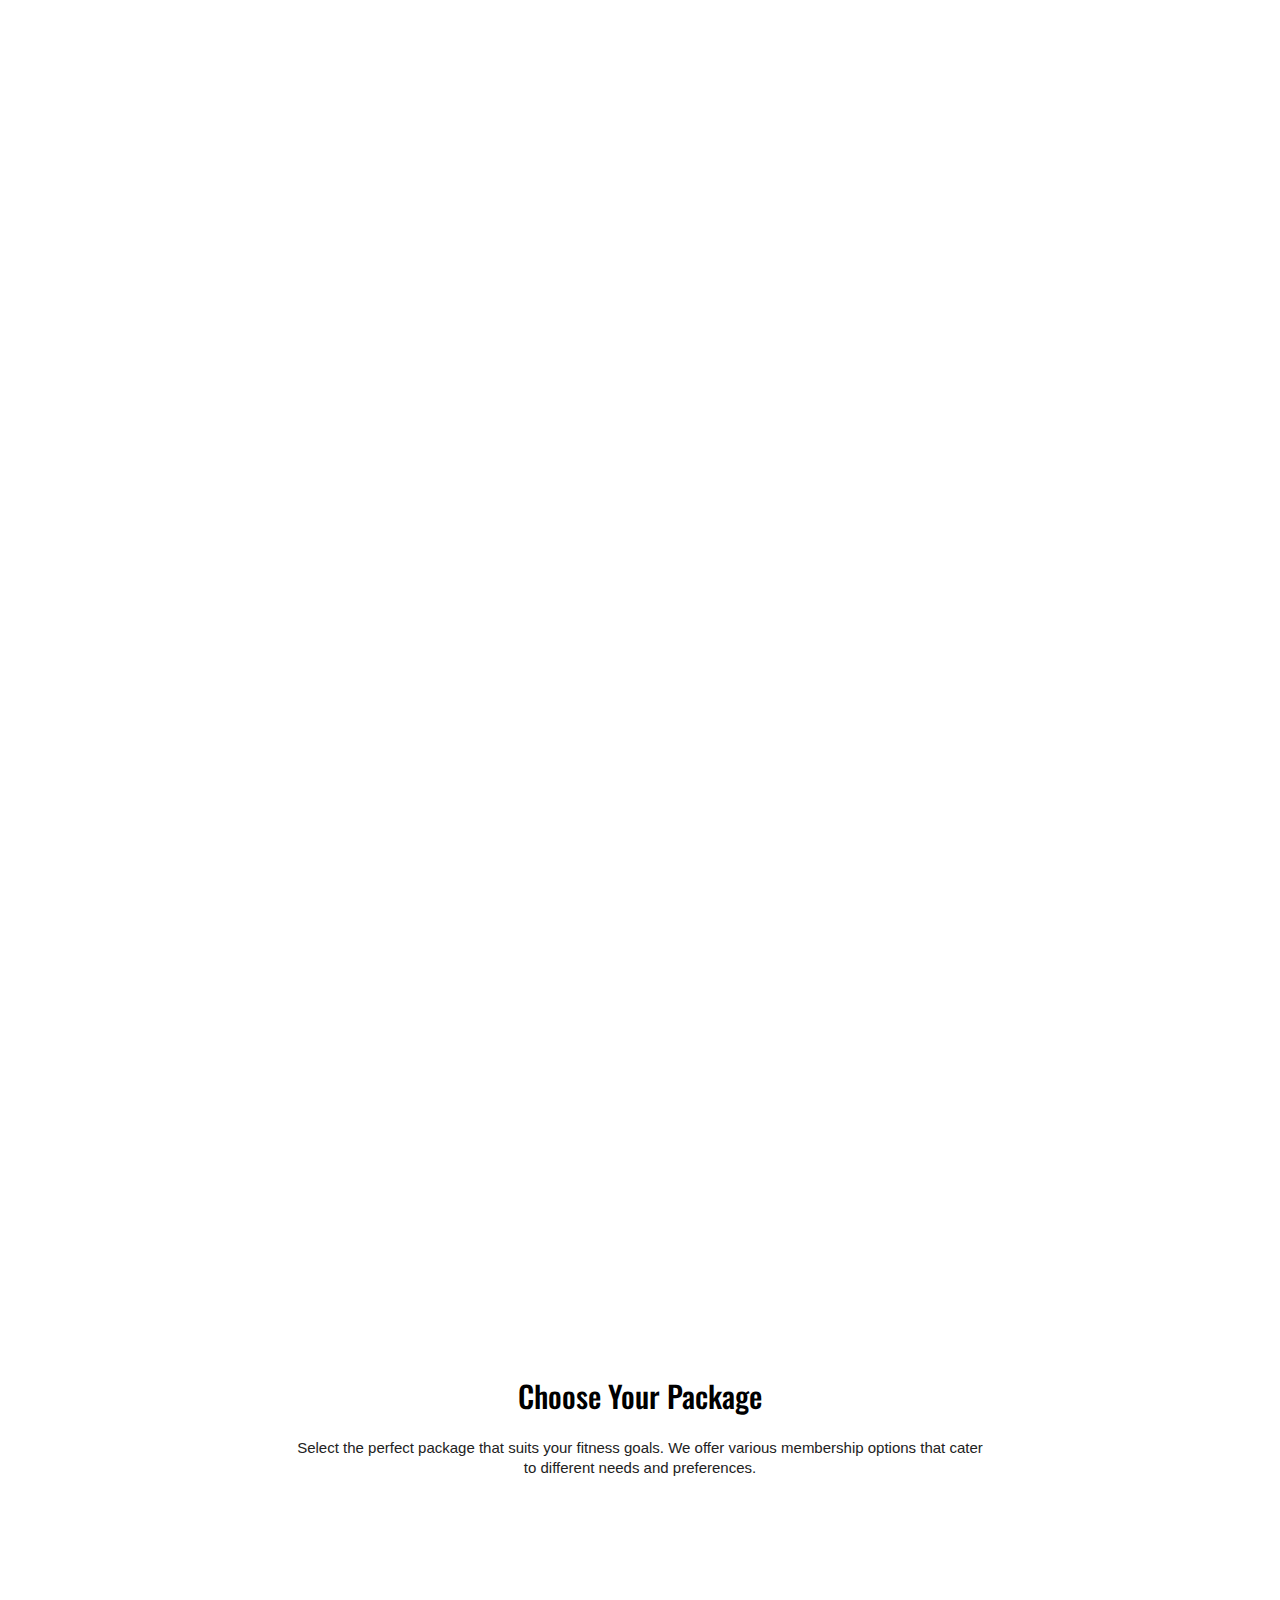
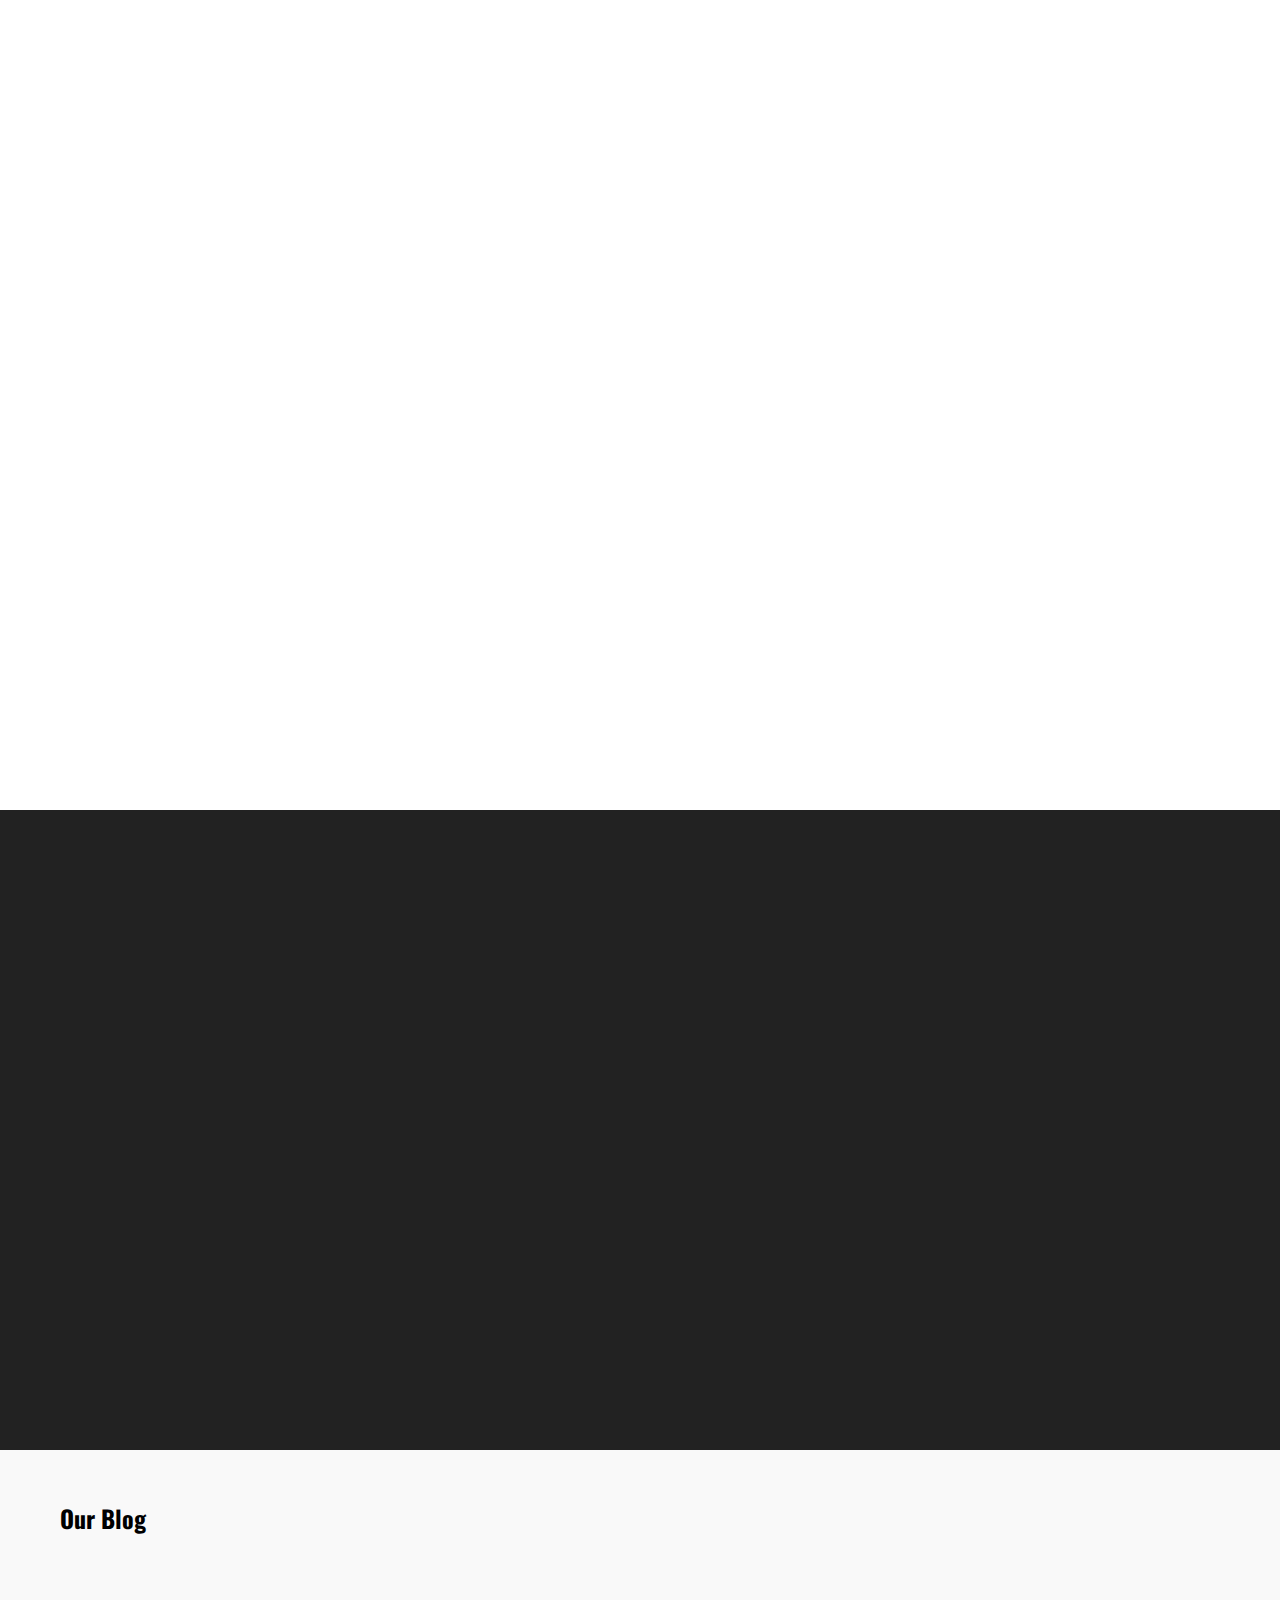
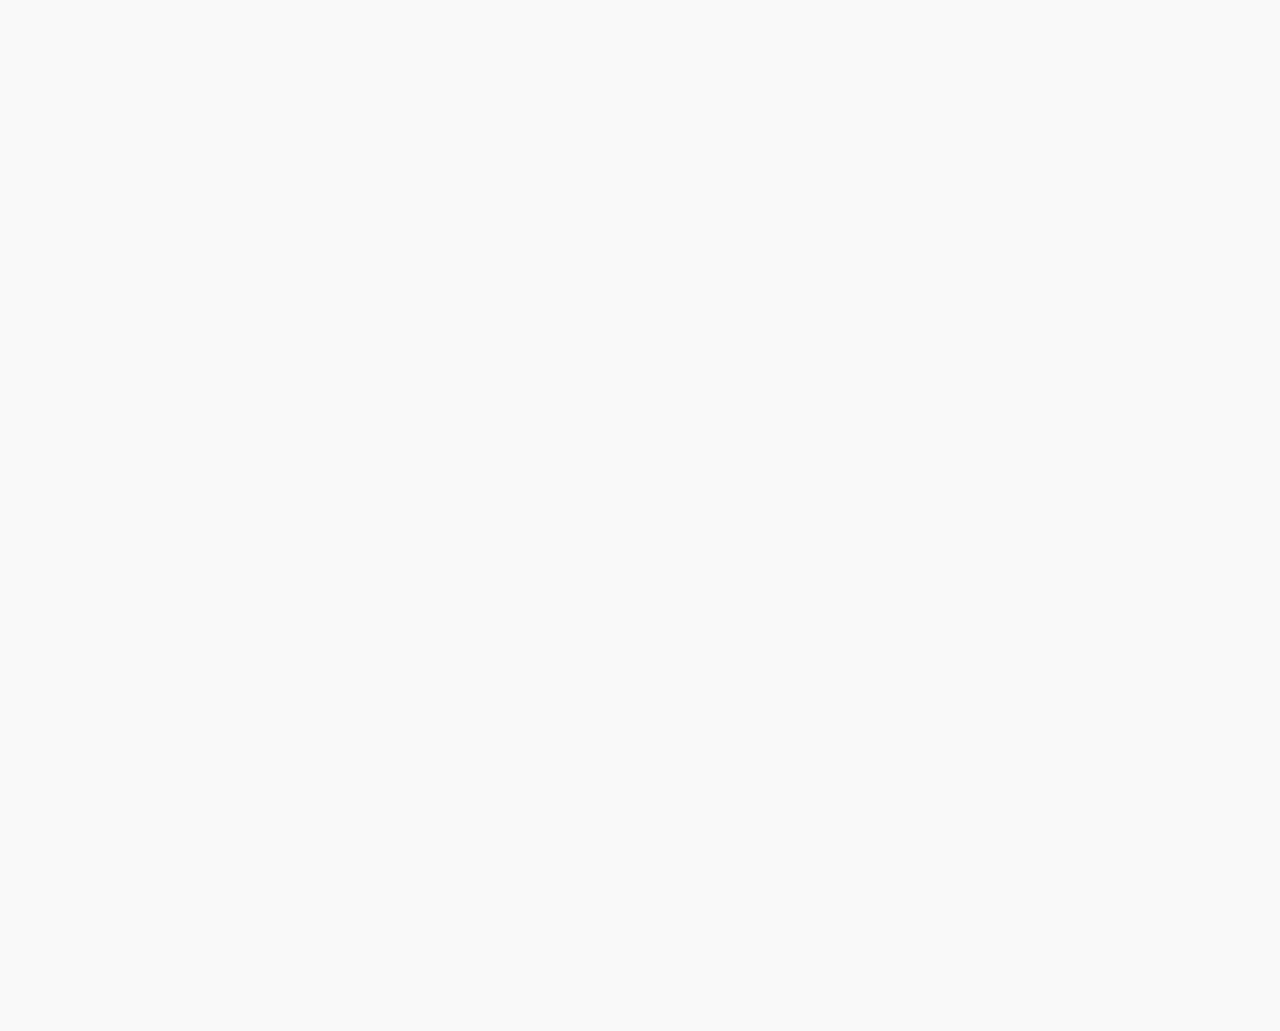
==== commit 892cfb45: "blog" ====
--- a/index.html
+++ b/index.html
@@ -1,6 +1,4 @@
 Here's your updated `index.html` for "Vellocity Fitness Studio" based on the provided business information:
-
-```html
 <!DOCTYPE html>
 <html>
 <head>
@@ -33,6 +31,7 @@
                 <li><a href="#schedule">Schedule</a></li>
                 <li><a href="#price">Price</a></li>
                 <li><a href="#contact">Contact</a></li>
+                <li><a href="#blog">Blog</a></li>
             </ul>
         </div>
      </div>
@@ -41,18 +40,16 @@
 
   <!-- Start Home -->
   <section class="home wow flash" id="home">
-     <div class="container">
-          <h1 class="wow slideInLeft" data-wow-delay="1s">It's <span>time to energize</span>. Let's go</h1>
-          <h1 class="wow slideInRight" data-wow-delay="1s">Join us at <span>Vellocity</span>Fitness Studio</h1>
-          <h1 class="wow slideInRight" data-wow-delay="1s">
-            Join us at <a href="https://new-interface-b95f7b.zapier.app/" target="_blank" class="offer-link" aria-label="Learn about our packages and current offers"><span>Vellocity</span> Fitness Studio</a>
+    <div class="container">
+        <h1 class="wow slideInLeft" data-wow-delay="1s">It's <span>time to energize</span>. Let's go</h1>
+        <h1 class="wow slideInRight" data-wow-delay="1s">
+            Join us at: <a href="https://new-interface-b95f7b.zapier.app/" target="_blank" class="offer-link" aria-label="Learn about our packages and current offers">Click Here: <span>Vellocity Fitness Studio</span></a>
         </h1>
-     </div>
-      <!-- go down -->
-          <a href="#about" class="go-down">
-              <i class="fa fa-angle-down" aria-hidden="true"></i>
-          </a>
-      <!-- go down -->
+    </div>
+    <!-- go down icon -->
+    <a href="#about" class="go-down">
+        <i class="fa fa-angle-down" aria-hidden="true"></i>
+    </a>
   </section>
   <!-- End Home -->
 
@@ -313,6 +310,30 @@
 	</div>
  </section>
  <!-- End Contact -->
+
+ <!-- Start Blog -->
+<section class="blog" id="blog">
+    <div class="container">
+        <h2>Our Blog</h2>
+        <div class="content">
+            <!-- Blog Post 1 -->
+            <div class="box wow slideInLeft">
+                <div class="inner">
+                    <div class="img">
+                        <img src="images/blog1.jpg" alt="Blog Post 1" />
+                    </div>
+                    <div class="text">
+                        <h3>Welcome to Vellocity Fitness Studio Blog</h3>
+                        <p>Stay updated with the latest news, fitness tips, and success stories from our members. Our blog aims to inspire and motivate you on your fitness journey.</p>
+                        <a href="blog-post-1.html" class="btn">Read More</a>
+                    </div>
+                </div>
+            </div>
+            <!-- Additional blog posts can be added here -->
+        </div>
+    </div>
+</section>
+<!-- End Blog -->
  
   
    <!-- jquery -->
--- a/css/style.css
+++ b/css/style.css
@@ -17,14 +17,15 @@
 
 /*Header*/
 
-header{
-	position:fixed;
-	left: 0px;
-	top:0px;
-	width: 100%;
-	z-index: 10;
-	background-color: #000000;
-	padding:15px 15px;
+header {
+    position: fixed;
+    left: 0px;
+    top: 0px;
+    width: 100%;
+    z-index: 1000; /* Ensure header is always on top */
+    background-color: #000000;
+    padding: 15px 15px;
+    box-shadow: 0 2px 5px rgba(0, 0, 0, 0.5); /* Optional: adds shadow for depth */
 }
 header .container{
 	-webkit-display: flex;
@@ -142,15 +143,19 @@
 }
 
 /*Home section*/
-.home{
-	height: 100vh;
-	background-image: url('../images/home.jpg');
-	background-size: cover;
-	padding:15px;
-	-webkit-display: flex;
-	display: flex;
-	position: relative;
-}
+.home {
+    height: 100vh;
+    background-image: url('../images/home.jpg');
+    background-size: cover;
+    background-position: center; /* Ensure background is well positioned */
+    display: flex;
+    flex-direction: column;
+    justify-content: center; /* Center content vertically */
+    align-items: center; /* Center content horizontally */
+    padding-top: 100px; /* Add padding to push content below the header */
+}
+
+
 .home .go-down{
   position: absolute;
   bottom: 50px;
@@ -172,9 +177,10 @@
 	0%{transform: translateY(0);opacity:.5}
 	100%{transform: translateY(10px);}
 }
-@keyframes goDown{
-	0%{transform: translateY(0);opacity:.5}
-	100%{transform: translateY(10px);}
+@keyframes goDown {
+    0% { transform: translateY(0); opacity: 0.5; }
+    50% { opacity: 1; }
+    100% { transform: translateY(10px); opacity: 0.5; }
 }
 .home .container{
   -webkit-display: flex;
@@ -183,18 +189,33 @@
   flex-grow: 1;
 }
 
-.home h1{
-	color:#ffffff;
-	font-size: 40px;
-	font-weight: 700;
-	text-transform: uppercase;
-	margin-top: -60px;
-	margin-bottom: 40px;
-	
+.home h1 {
+    color: #FFFFFF;
+    font-size: 48px;
+    font-weight: bold;
+    text-transform: uppercase;
+    text-shadow: 3px 3px 10px rgba(0, 0, 0, 0.8); /* Enhanced text shadow for better readability */
+    background-color: rgba(0, 0, 0, 0.5); /* Semi-transparent background for text */
+    padding: 20px 40px;
+    border-radius: 10px;
+    width: fit-content;
+    transition: background-color 0.5s ease; /* Smooth transition for hover effects */
+}
+
+
+.home a.offer-link {
+    color: #FFD700;
+    text-decoration: none;
+    transition: color 0.3s ease;
+}
+
+.home a.offer-link:hover {
+    color: #FFFFFF; /* Change link color on hover for better visibility */
+    background-color: rgba(255, 215, 0, 0.5); /* Optional: Highlight background on hover */
 }
 
 .home h1 span{
-	color:#c11325;;
+	color: #c11325;  
 }
 
 
@@ -606,8 +627,8 @@
 .gallery .content .box img{
 	display: block;
 	width: 100%;
-	-webkit-filter: grayscale(100%);
-	filter: grayscale(100%);
+	-webkit-filter: grayscale(0%);
+	filter: grayscale(0%);
 	-webkit-transition: all .5s ease;
 	transition: all .5s ease;
 }
@@ -941,4 +962,65 @@
   }
 }
 
-
+.blog {
+    padding: 50px 0;
+    background-color: #f9f9f9;
+}
+
+.blog .container {
+    max-width: 1200px;
+    margin: auto;
+    padding: 0 20px;
+}
+
+.blog .content {
+    display: flex;
+    flex-wrap: wrap;
+}
+
+.blog .box {
+    flex: 1;
+    margin: 20px;
+    overflow: hidden;
+    background-color: #fff;
+    border-radius: 10px;
+    box-shadow: 0 2px 15px rgba(0,0,0,0.1);
+    transition: all 0.3s ease;
+}
+
+.blog .box:hover {
+    transform: translateY(-10px);
+}
+
+.blog .img img {
+    width: 100%;
+    height: auto;
+}
+
+.blog .text {
+    padding: 20px;
+}
+
+.blog .text h3 {
+    margin-bottom: 10px;
+}
+
+.blog .text p {
+    margin-bottom: 20px;
+}
+
+.blog .text .btn {
+    display: inline-block;
+    padding: 10px 20px;
+    background-color: #333;
+    color: #fff;
+    text-decoration: none;
+    border-radius: 5px;
+    transition: background-color 0.3s ease;
+}
+
+.blog .text .btn:hover {
+    background-color: #555;
+}
+
+
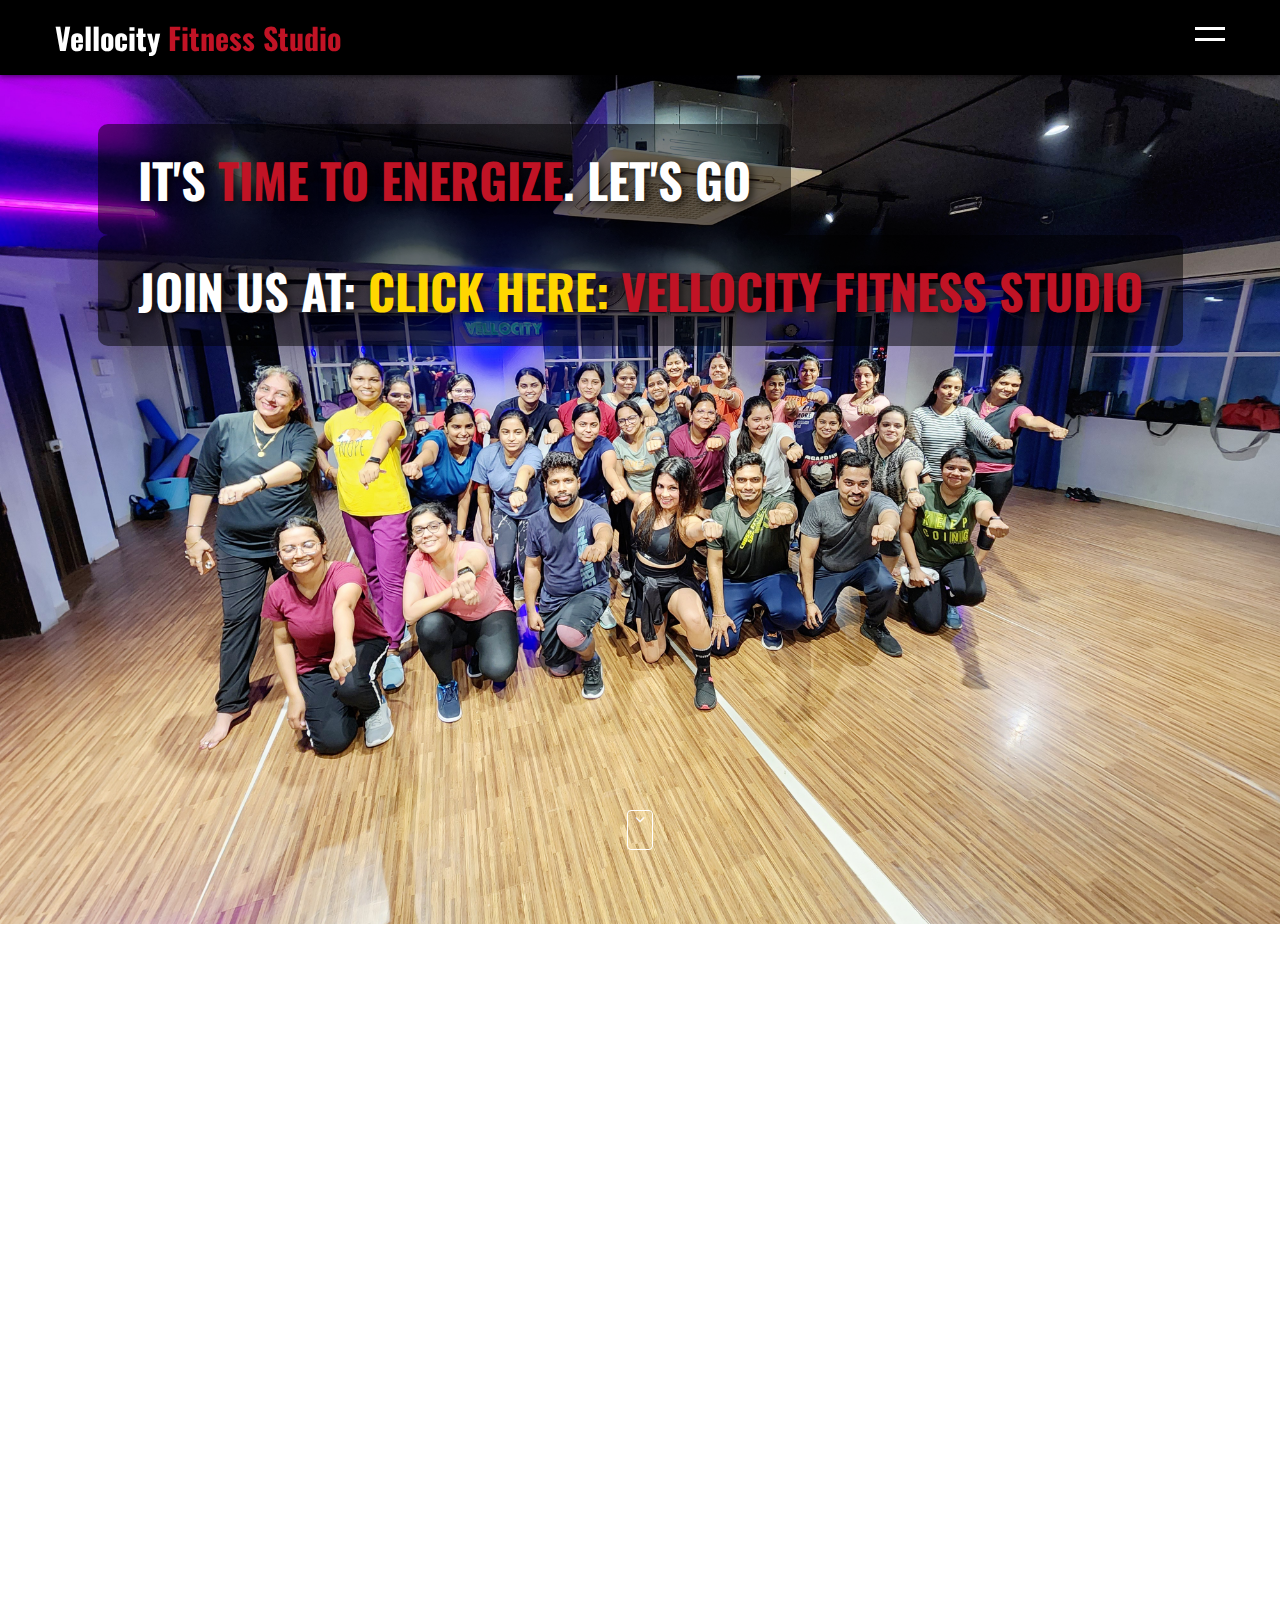
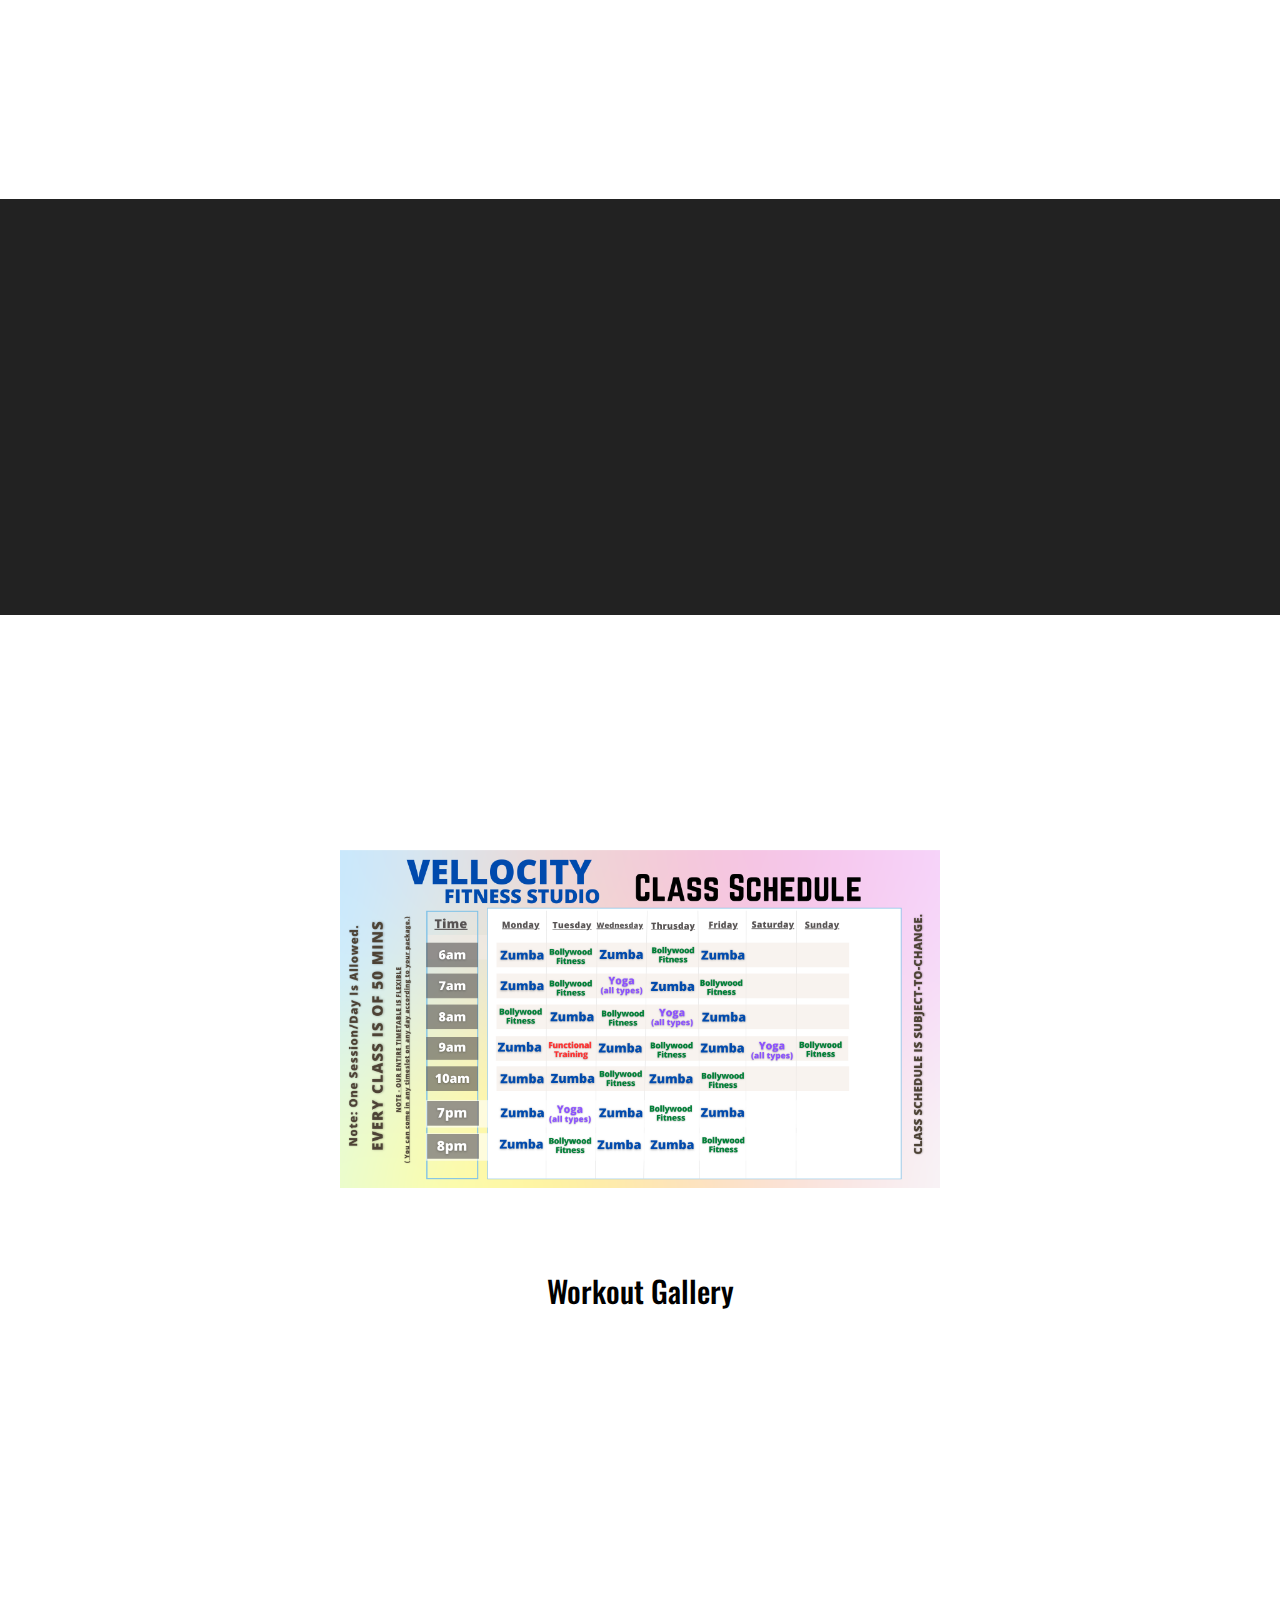
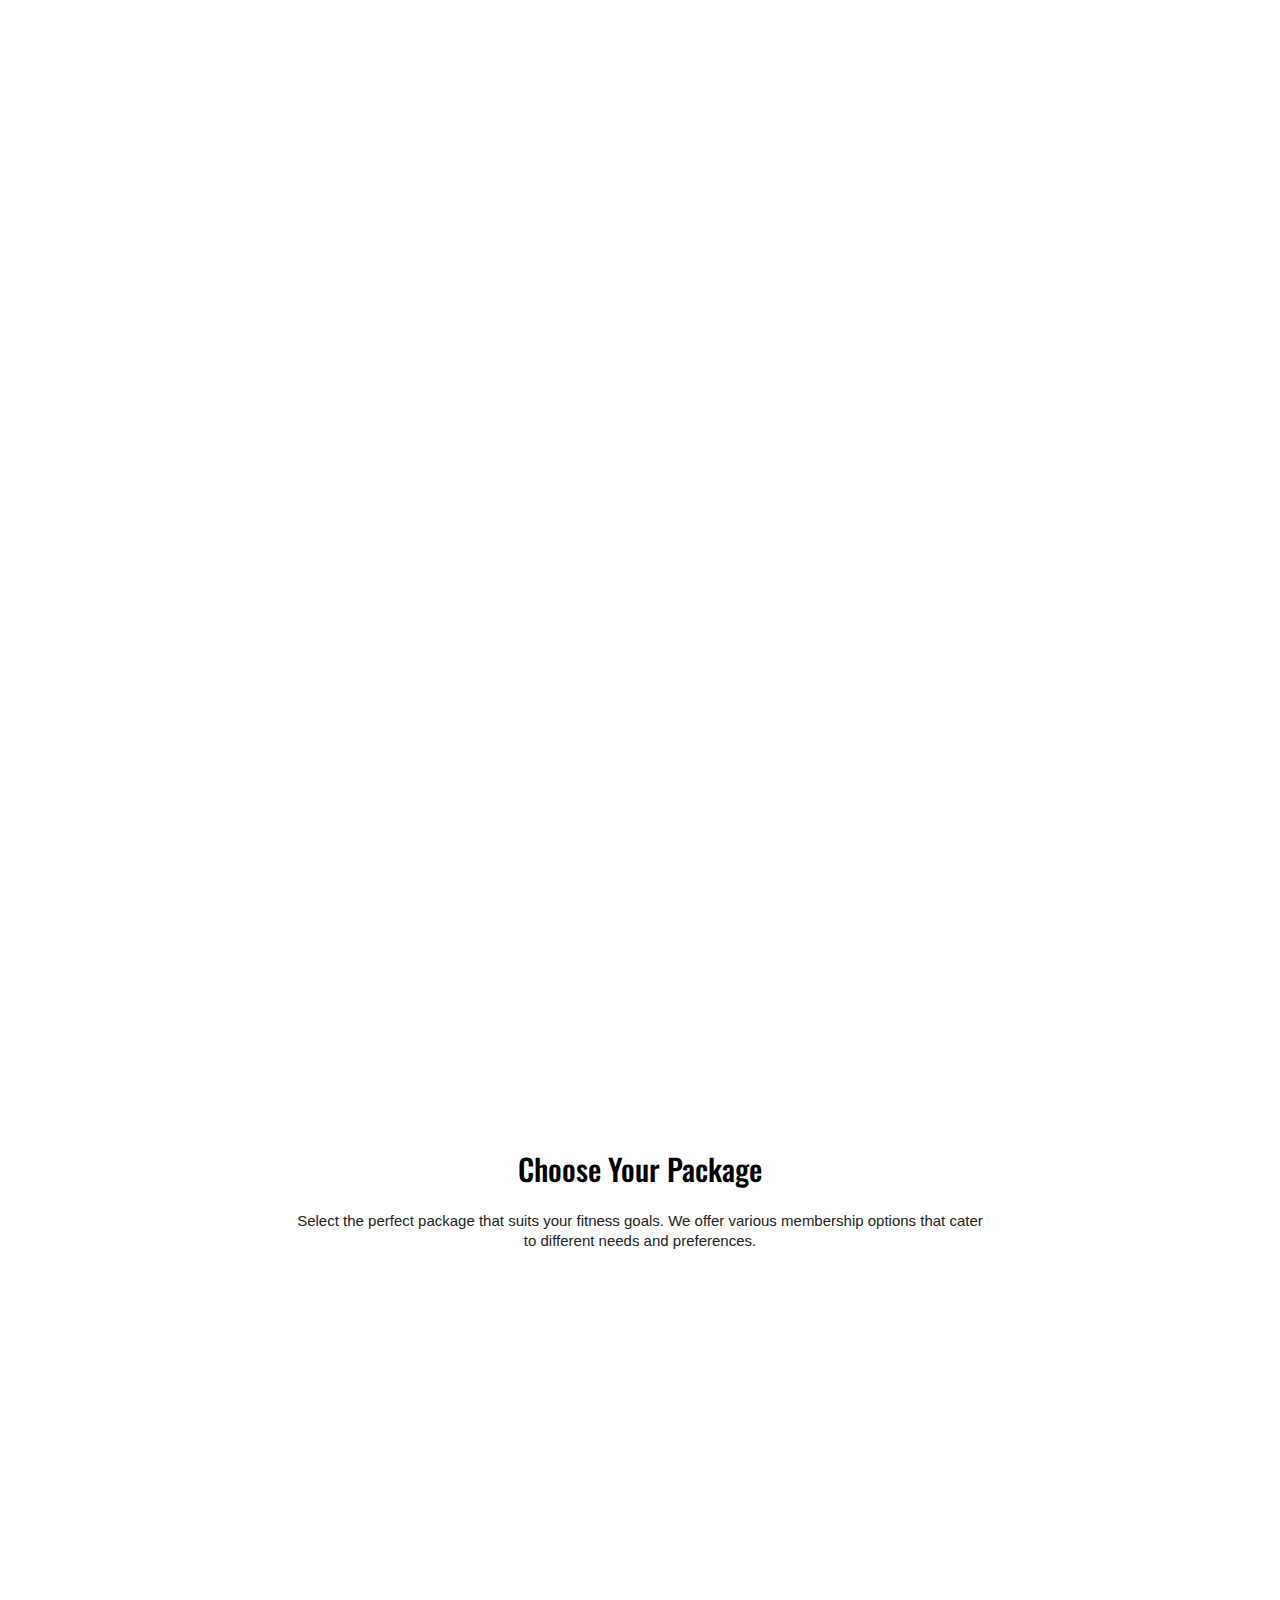
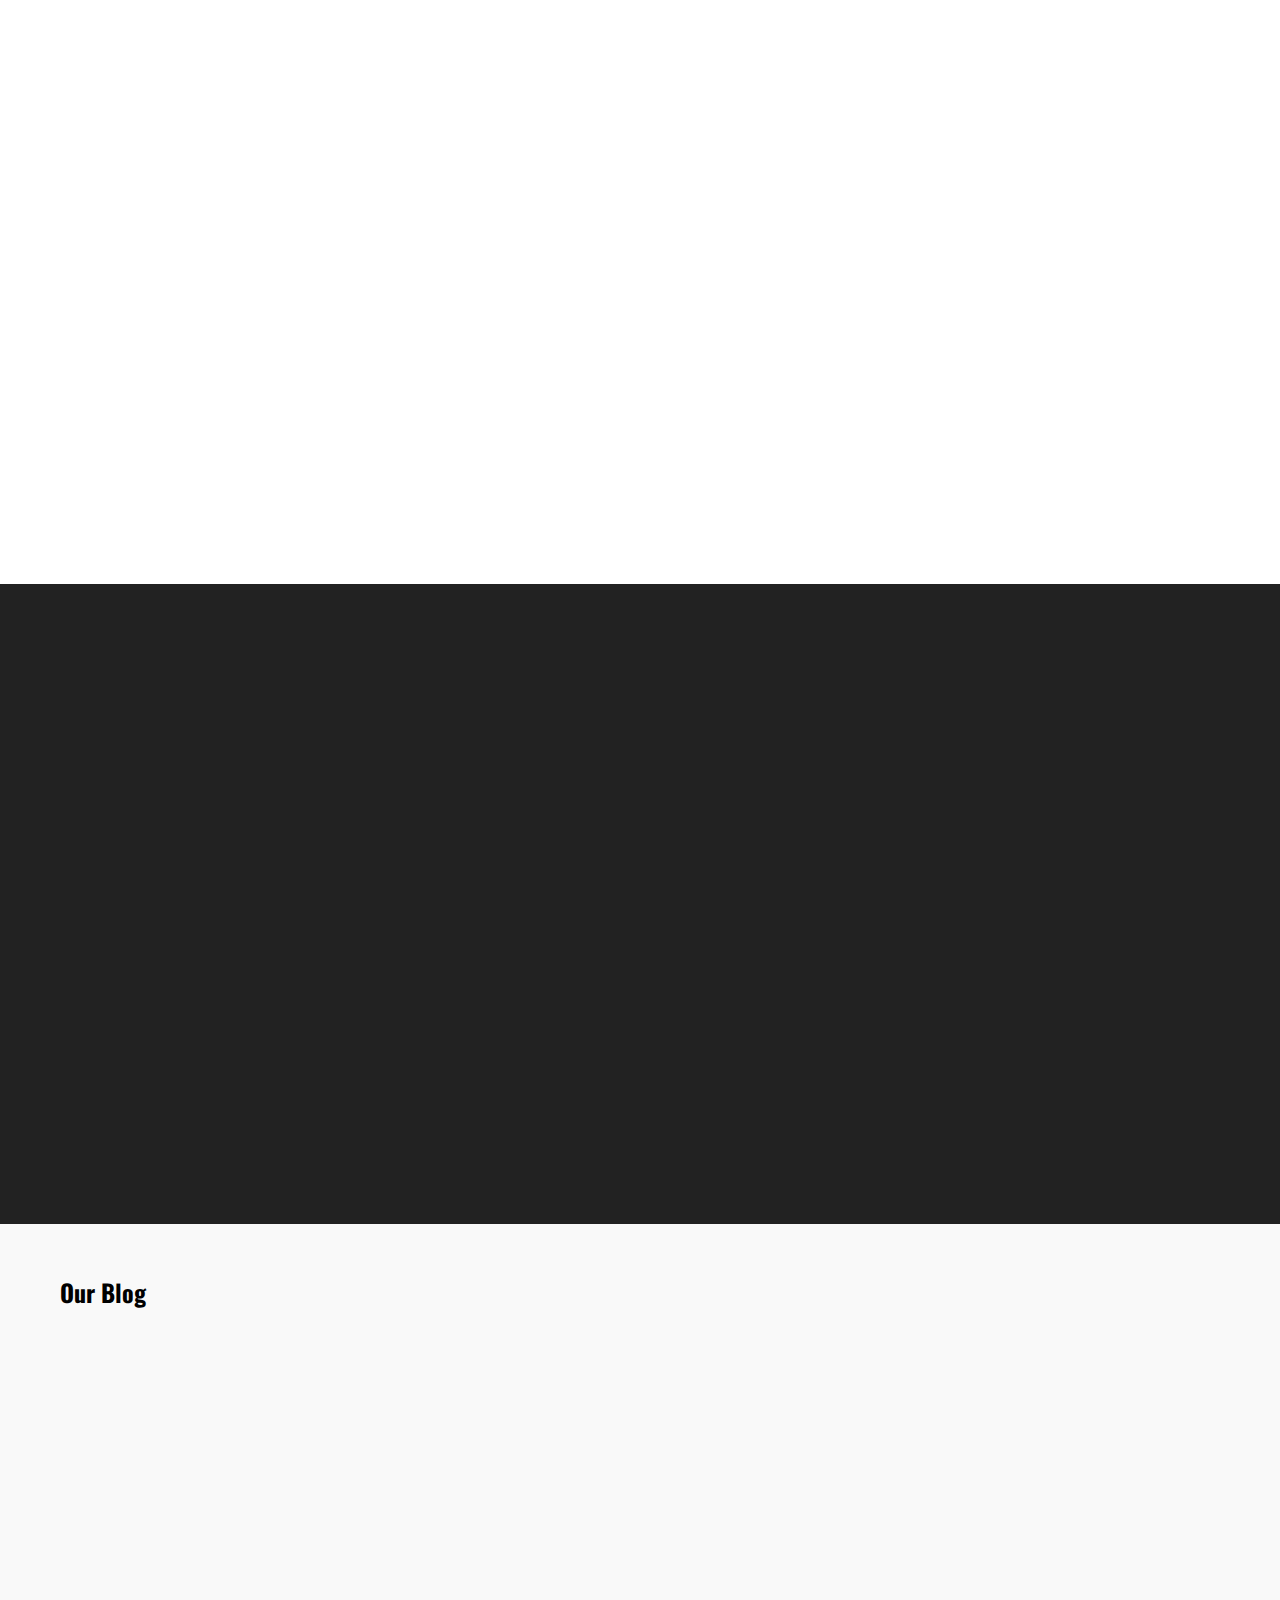
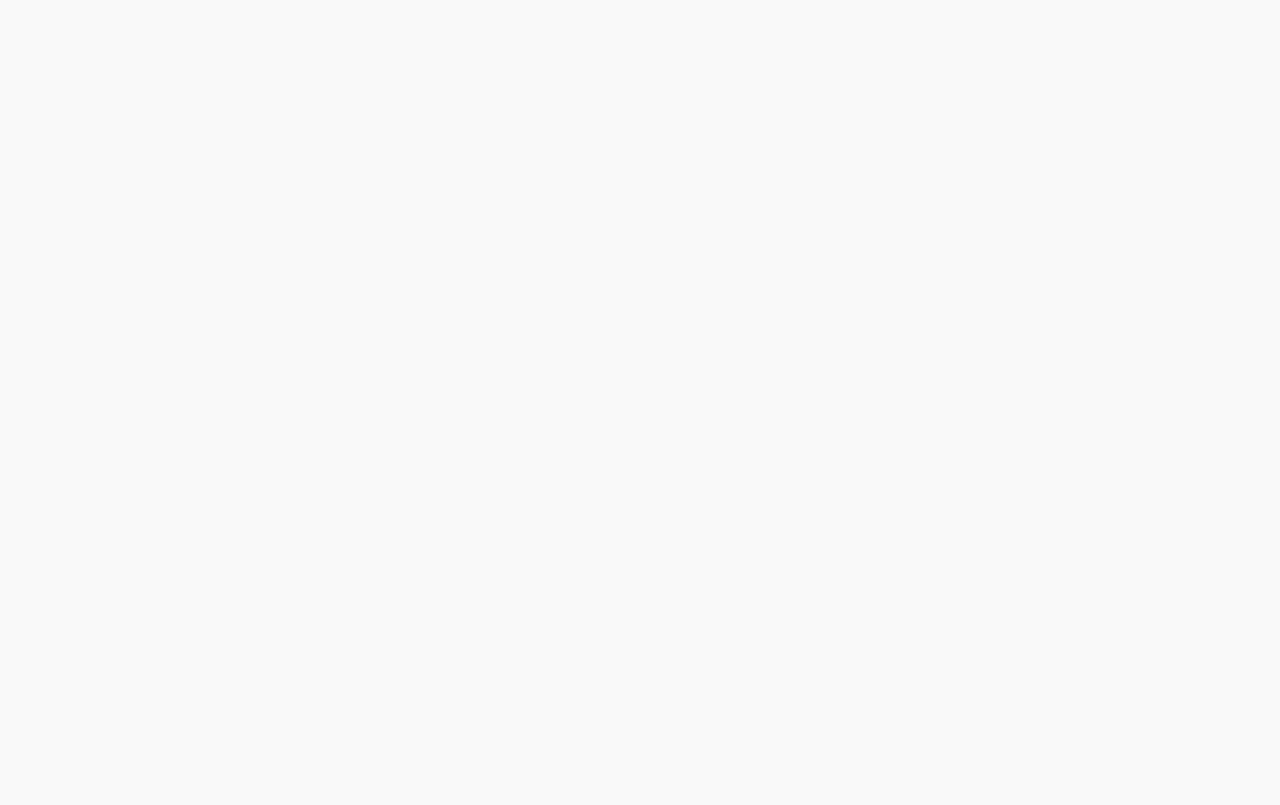
==== commit 1a0bfc10: "style: Improve readability and responsiveness of schedule section" ====
--- a/index.html
+++ b/index.html
@@ -115,87 +115,23 @@
  </section>
 <!-- End Start Today -->
 
-<!-- Start Schedule -->
 <section class="schedule" id="schedule">
     <div class="container">
-        <div class="content">
-            <div class="box text wow slideInLeft">
+        <div class="content" style="display: flex; justify-content: center; align-items: center; flex-direction: column; width: 100%;">
+            <div class="box text wow slideInLeft" style="width: 100%; text-align: center;">
                 <h2>Class Schedule</h2>
                 <p>
-                    Check out our weekly class schedule to find the perfect time for your workout. Our flexible scheduling allows you to work out at your convenience.
+                    Explore our weekly class schedule designed for flexibility. Join us for Zumba, Yoga, and functional training sessions at times that suit you. Hover over the image to see our full timetable.
                 </p>
-                <img src="images/schedule1.jpg" alt="schedule" />
-            </div>
-            <div class="box timing wow slideInRight">
-                <table class="table">
-                    <tbody>
-                        <tr>
-                            <td class="day">Monday</td>
-                            <td><strong>6:00 AM - 10:00 AM</strong></td>
-                            <td>Zumba every hour on the hour</td>
-                        </tr>
-                        <tr>
-                            <td></td>
-                            <td><strong>7:00 PM & 8:00 PM</strong></td>
-                            <td>Zumba</td>
-                        </tr>
-                        <tr>
-                            <td class="day">Tuesday</td>
-                            <td><strong>6:00 AM - 10:00 AM</strong></td>
-                            <td>Bolly-Fit at 6, 7, 8 AM; HIIT/Circuit/Core at 9 AM; Zumba at 10 AM</td>
-                        </tr>
-                        <tr>
-                            <td></td>
-                            <td><strong>7:00 PM & 8:00 PM</strong></td>
-                            <td>Yoga at 7 PM; Zumba at 8 PM</td>
-                        </tr>
-                        <tr>
-                            <td class="day">Wednesday</td>
-                            <td><strong>6:00 AM - 10:00 AM</strong></td>
-                            <td>Zumba at 6 AM; Yoga at 7 AM; Zumba at 8 AM; Bolly-Fit at 10 AM</td>
-                        </tr>
-                        <tr>
-                            <td></td>
-                            <td><strong>7:00 PM & 8:00 PM</strong></td>
-                            <td>Zumba</td>
-                        </tr>
-                        <tr>
-                            <td class="day">Thursday</td>
-                            <td><strong>6:00 AM - 10:00 AM</strong></td>
-                            <td>Bolly-Fit at 6 AM, 9 AM; Zumba at 7 AM; Yoga at 8 AM; Zumba at 10 AM</td>
-                        </tr>
-                        <tr>
-                            <td></td>
-                            <td><strong>7:00 PM & 8:00 PM</strong></td>
-                            <td>Bolly-Fit</td>
-                        </tr>
-                        <tr>
-                            <td class="day">Friday</td>
-                            <td><strong>6:00 AM - 10:00 AM</strong></td>
-                            <td>Zumba at 6 AM, 9 AM; Bolly-Fit at 7 AM, 8 AM, 10 AM</td>
-                        </tr>
-                        <tr>
-                            <td></td>
-                            <td><strong>7:00 PM & 8:00 PM</strong></td>
-                            <td>Zumba at 7 PM; Bolly-Fit at 8 PM</td>
-                        </tr>
-                        <tr>
-                            <td class="day">Saturday</td>
-                            <td><strong>9:00 AM</strong></td>
-                            <td>Yoga</td>
-                        </tr>
-                        <tr>
-                            <td class="day">Sunday</td>
-                            <td><strong>9:00 AM</strong></td>
-                            <td>Zumba</td>
-                        </tr>
-                    </tbody>
-                </table>
+            </div>
+            <div class="schedule-image" style="width: 100%; display: flex; justify-content: center;">
+                <img src="images/timetable.jpg" alt="Class Schedule Timetable" style="width: 80%; max-width: 600px; transition: transform 0.3s ease;" class="hover-image">
             </div>
         </div>
     </div>
 </section>
-<!-- End Schedule -->
+
+
 
 
 <!-- Start Gallery -->
@@ -375,8 +311,8 @@
 		   }
 		})
   })
-  
   </script>
+  
   <script src="js/wow.min.js"></script>
   <script>
 	  wow = new WOW(
--- a/css/style.css
+++ b/css/style.css
@@ -19,127 +19,132 @@
 
 header {
     position: fixed;
-    left: 0px;
-    top: 0px;
+    left: 0;
+    top: 0;
     width: 100%;
     z-index: 1000; /* Ensure header is always on top */
     background-color: #000000;
-    padding: 15px 15px;
+    padding: 15px;
     box-shadow: 0 2px 5px rgba(0, 0, 0, 0.5); /* Optional: adds shadow for depth */
 }
-header .container{
-	-webkit-display: flex;
-	display: flex;
-	justify-content: space-between;
-	align-items: center;
-}
-
-header .logo a{
-	font-size: 30px;
-	text-decoration: none;
-	color:#ffffff;
-	font-weight: 700;
-}
-header .logo a span{
-	color:#c11325;
-}
-header .nav{
-	position: fixed;
-	background-color: #c11325;
-	width: 280px;
-	top:0;
-	right:0;
-	height: 100%;
-	z-index: 99;
-	padding:100px 0px 15px; 
-	-webkit-transform: translateX(100%);
-	transform: translateX(100%);
-	-webkit-transition: transform .5s ease;
-    transition: transform .5s ease;
-}
-header .nav.open{
-	-webkit-transform: translateX(0);
-	transform: translateX(0);
-}
-header .nav ul{
-	list-style: none;
-	margin:0;
-	padding:0px;
-}
-header .nav ul li{
-display: block;
-}
-header .nav ul li a{
-	text-decoration: none;
-	font-size: 30px;
-	font-weight: 400;
-    color:#ffffff;
+
+header .container {
+    display: flex;
+    justify-content: space-between;
+    align-items: center;
+}
+
+header .logo a {
+    font-size: 30px;
+    text-decoration: none;
+    color: #ffffff;
+    font-weight: 700;
+}
+
+header .logo a span {
+    color: #c11325;
+}
+
+header .nav {
+    position: fixed;
+    background-color: #c11325;
+    width: 280px;
+    top: 0;
+    right: 0;
+    height: 100%;
+    z-index: 99;
+    padding: 100px 0 15px;
+    transform: translateX(100%);
+    transition: transform 0.5s ease;
+    overflow-y: auto; /* Add this line to allow scrolling within the nav */
+}
+
+header .nav.open {
+    transform: translateX(0);
+}
+
+header .nav ul {
+    list-style: none;
+    margin: 0;
+    padding: 0;
+}
+
+header .nav ul li {
+    display: block;
+}
+
+header .nav ul li a {
+    text-decoration: none;
+    font-size: 30px;
+    font-weight: 400;
+    color: #ffffff;
     display: block;
     position: relative;
-    padding:10px 30px;
-}
-header .nav ul li a.active::before{
-	content: '';
-	position: absolute;
-	left:0px;
-	top:0px;
-	height: 100%;
-	width:100%;
-	background-color:#000000;
-	opacity:.2;
-	-webkit-transition: width .5s ease;
-	transition: width .5s ease;
-	z-index: -1;
-}
-header .nav ul li a::before{
-	content: '';
-	position: absolute;
-	left:0px;
-	top:0px;
-	height: 100%;
-	width:0px;
-	background-color:#000000;
-	opacity:.2;
-	-webkit-transition: width .5s ease;
-	transition: width .5s ease;
-	z-index: -1;
-}
-header .nav ul li a:hover::before{
-	width: 100%;
-}
-header .ham-burger{
-	display: inline-block;
-	position: relative;
-	z-index: 100;
-}
-header .ham-burger span{
-	height: 3px;
-	margin-bottom:8px;
-	display: block;
-	background-color:#ffffff;
-	width:30px;
-	-webkit-transition: transform .5s ease;
-	transition: transform .5s ease;
-}
-header .ham-burger span:nth-child(1){
-	transform-origin: left top;
-}
-header .ham-burger span:nth-child(2){
-	transform-origin: left bottom;
-}
-
-header .ham-burger.active span:nth-child(1){
-	-webkit-transform: rotate(45deg) translateY(-6px);
-	transform: rotate(45deg) translateY(-6px);
-}
-header .ham-burger.active span:nth-child(2){
-	-webkit-transform: rotate(-45deg) translateY(6px);
-	transform: rotate(-45deg) translateY(6px)
-}
-
-.container{
-	max-width: 1170px;
-	margin: auto;
+    padding: 10px 30px;
+}
+
+header .nav ul li a.active::before,
+header .nav ul li a:hover::before {
+    content: '';
+    position: absolute;
+    left: 0;
+    top: 0;
+    height: 100%;
+    width: 100%;
+    background-color: #000000;
+    opacity: 0.2;
+    transition: width 0.5s ease;
+    z-index: -1;
+}
+
+header .nav ul li a::before {
+    content: '';
+    position: absolute;
+    left: 0;
+    top: 0;
+    height: 100%;
+    width: 0;
+    background-color: #000000;
+    opacity: 0.2;
+    transition: width 0.5s ease;
+    z-index: -1;
+}
+
+header .ham-burger {
+    display: inline-block;
+    position: relative;
+    z-index: 100;
+    cursor: pointer;
+}
+
+header .ham-burger span {
+    height: 3px;
+    margin-bottom: 8px;
+    display: block;
+    background-color: #ffffff;
+    width: 30px;
+    transition: transform 0.5s ease;
+}
+
+header .ham-burger span:nth-child(1) {
+    transform-origin: left top;
+}
+
+header .ham-burger span:nth-child(2) {
+    transform-origin: left bottom;
+}
+
+header .ham-burger.active span:nth-child(1) {
+    transform: rotate(45deg) translateY(-6px);
+}
+
+header .ham-burger.active span:nth-child(2) {
+    transform: rotate(-45deg) translateY(6px);
+}
+
+.container {
+    max-width: 1170px;
+    margin: auto;
 }
 
 /*Home section*/
@@ -549,67 +554,86 @@
 
 
 /*Class Schedule Section*/
-.schedule{
-	padding:80px 0px;
-}
-
-.schedule .content{
-	-webkit-display: flex;
+.schedule {
+	padding: 80px 0px;
+}
+
+.schedule .content {
 	display: flex;
-}
-
-.schedule .content .box{
-	flex:0 0 50%;
-	max-width: 100%;
-	padding:15px;
-}
-
-.schedule .content .text h2{
-   font-size: 30px;
-    font-weight: 500;
-    color: #000000;
-    padding: 0px 0px 20px;
-}
-
-.schedule .content .text p{
+	flex-direction: column; /* Ensures content stacks vertically */
+	align-items: center; /* Center aligns the content */
+	justify-content: center; /* Center justifies the content */
+	width: 100%;
+}
+
+.schedule .content .box {
+	width: 100%; /* Full width to each box to center and use the maximum space */
+	padding: 15px;
+}
+
+.schedule .content .text h2 {
+	font-size: 30px;
+	font-weight: 500;
+	color: #000000;
+	padding-bottom: 20px;
+}
+
+.schedule .content .text p {
 	font-size: 15px;
-    line-height: 20px;
-    color: #222222;
-    margin: 0;
-    padding: 0px 0px 20px;
-    font-family: 'Open Sans', sans-serif;
-}
-.schedule .content .text img{
-	width: 100%;
-	transform: rotateY(180deg);
-}
-
-.schedule .content .timing .table{
+	line-height: 20px;
+	color: #222222;
+	font-family: 'Open Sans', sans-serif;
+	padding-bottom: 20px;
+}
+
+/* Ensures images inside text class are not transformed */
+.schedule .content .text img {
+	width: 100%; /* Full width */
+	transform: none; /* Removes any transformation */
+}
+
+.schedule .content .timing .table {
 	width: 100%;
 	border-collapse: collapse;
 }
 
-.schedule .content .timing .table td{
-	border:1px solid #dfdfdf;
+.schedule .content .timing .table td {
+	border: 1px solid #dfdfdf;
 	padding: 8px;
 	font-size: 15px;
 	text-align: center;
-	color:#222222;
-}
-
-.schedule .content .timing .table tr:nth-child(even) td.day{
+	color: #222222;
+}
+
+.schedule .content .timing .table tr:nth-child(even) td.day {
 	background-color: #222222;
 }
-.schedule .content .timing .table tr:nth-child(odd) td.day{
+
+.schedule .content .timing .table tr:nth-child(odd) td.day {
 	background-color: #444444;
 }
-.schedule .content .timing .table tr:nth-child(1) td.day{
+
+.schedule .content .timing .table tr:nth-child(1) td.day {
 	background-color: #c11325;
 }
-.schedule .content .timing .table tr td.day{
-	color:#ffffff;
-	border-color:transparent;
-}
+
+.schedule .content .timing .table tr td.day {
+	color: #ffffff;
+	border-color: transparent;
+}
+
+.schedule-image img {
+	width: 80%;
+	max-width: 600px; /* Limits maximum size */
+	transition: transform 0.3s ease;
+	transform: none; /* Starts without transformation */
+}
+
+.schedule-image img:hover {
+	transform: scale(2); /* Only scale up on hover, remove any flip */
+	cursor: pointer;
+}
+
 
 
 /*Gallery Section*/
